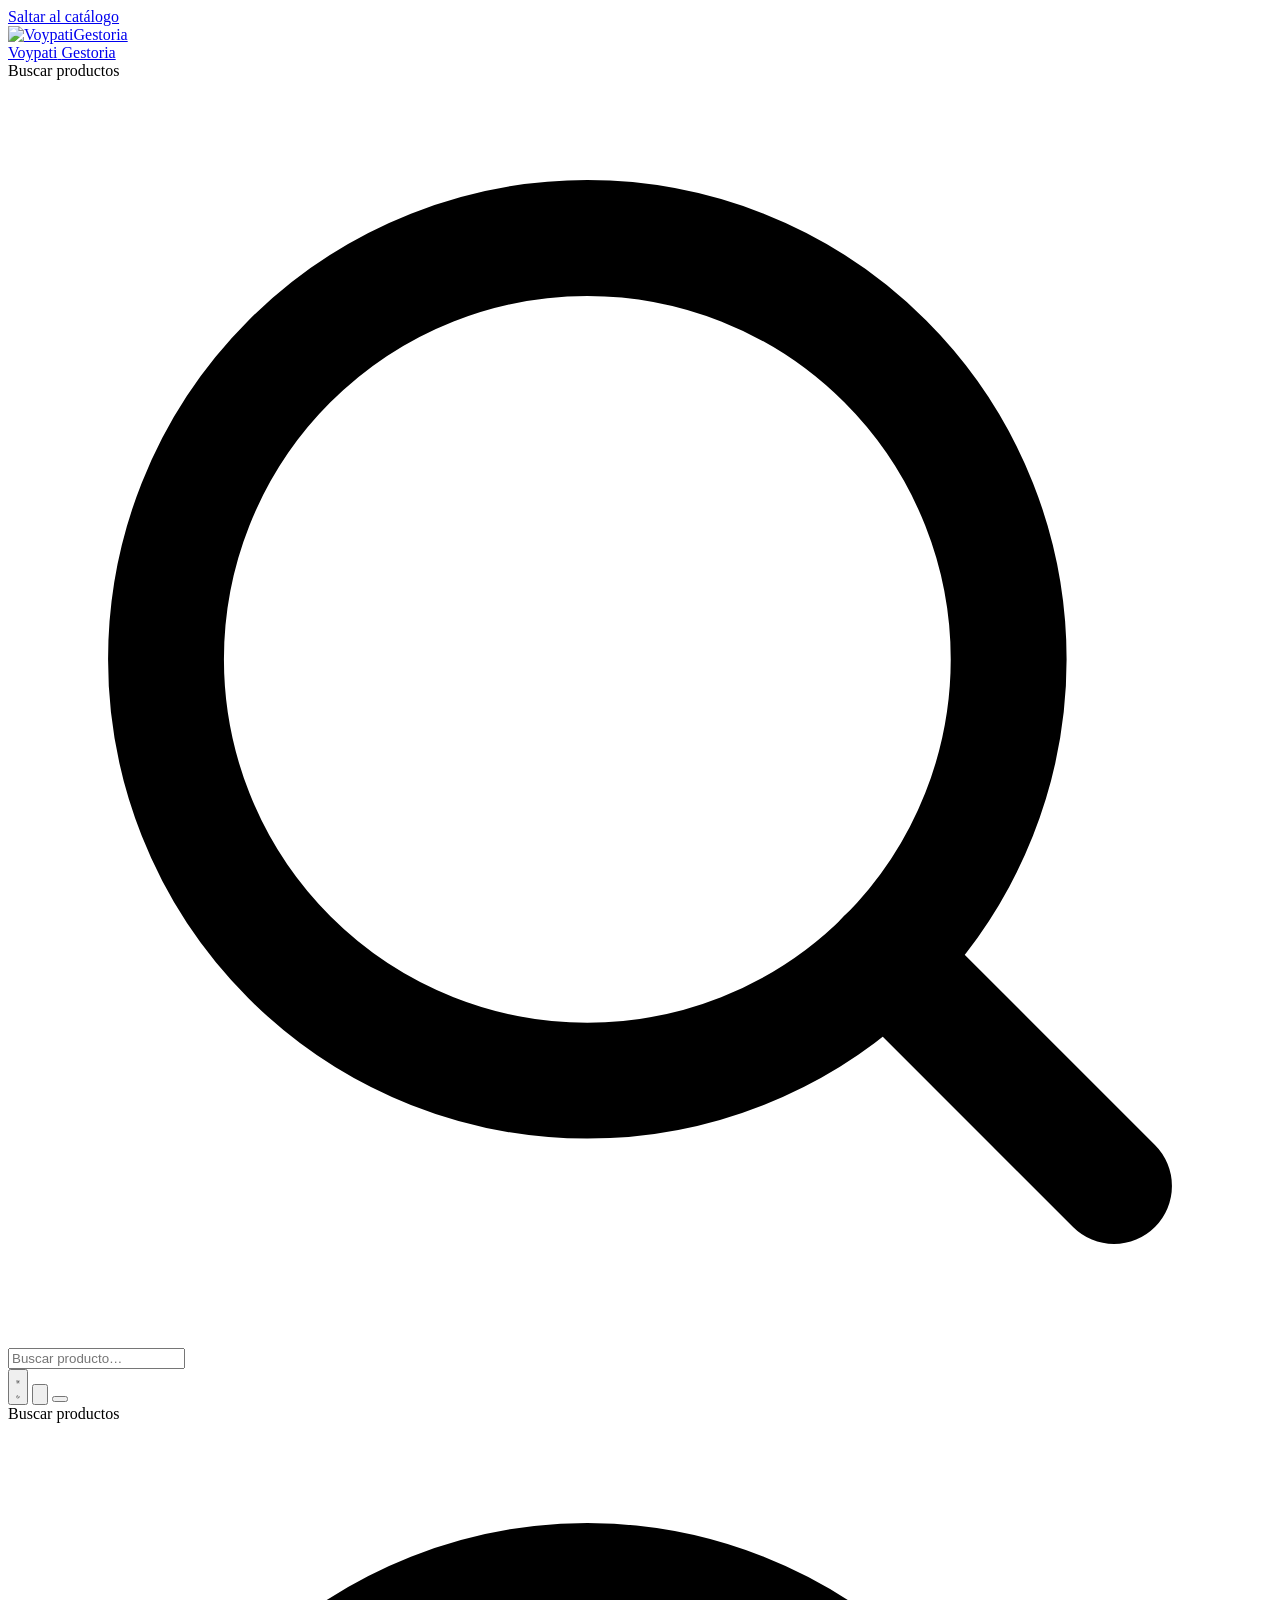
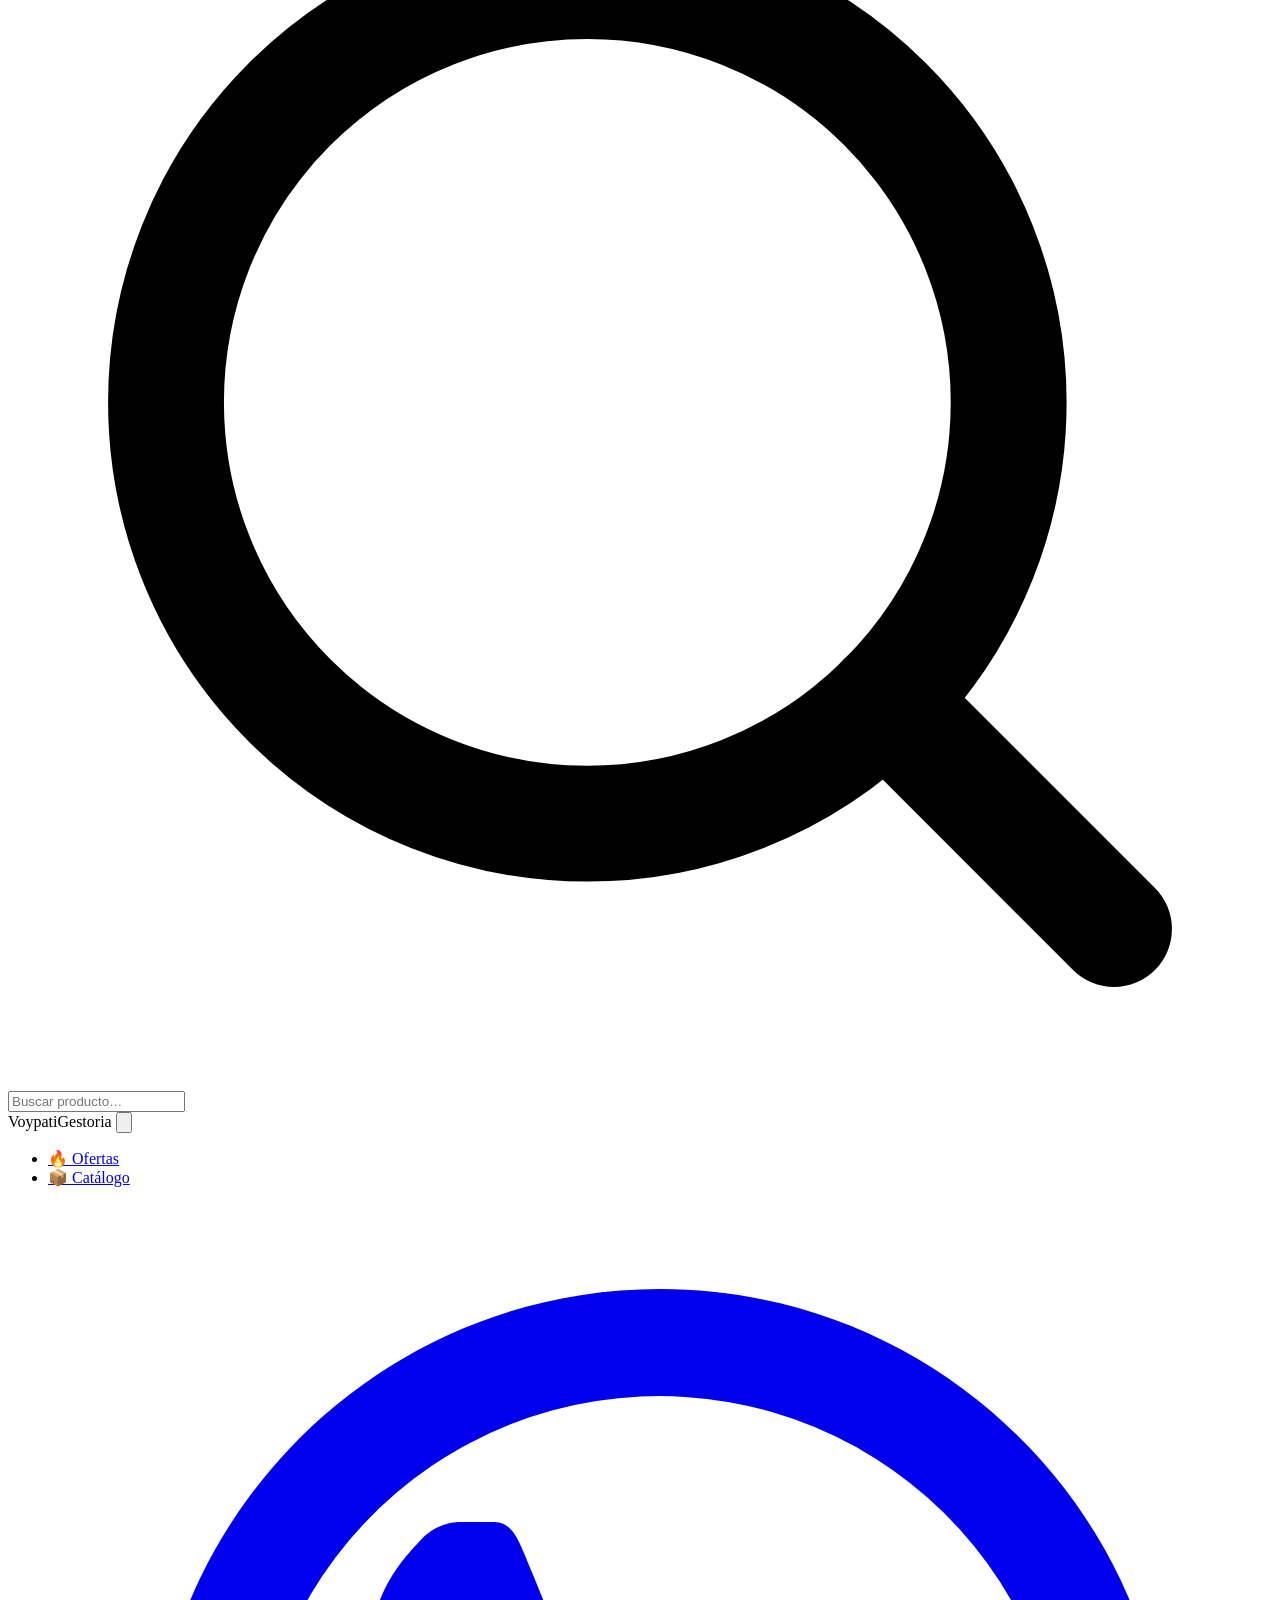
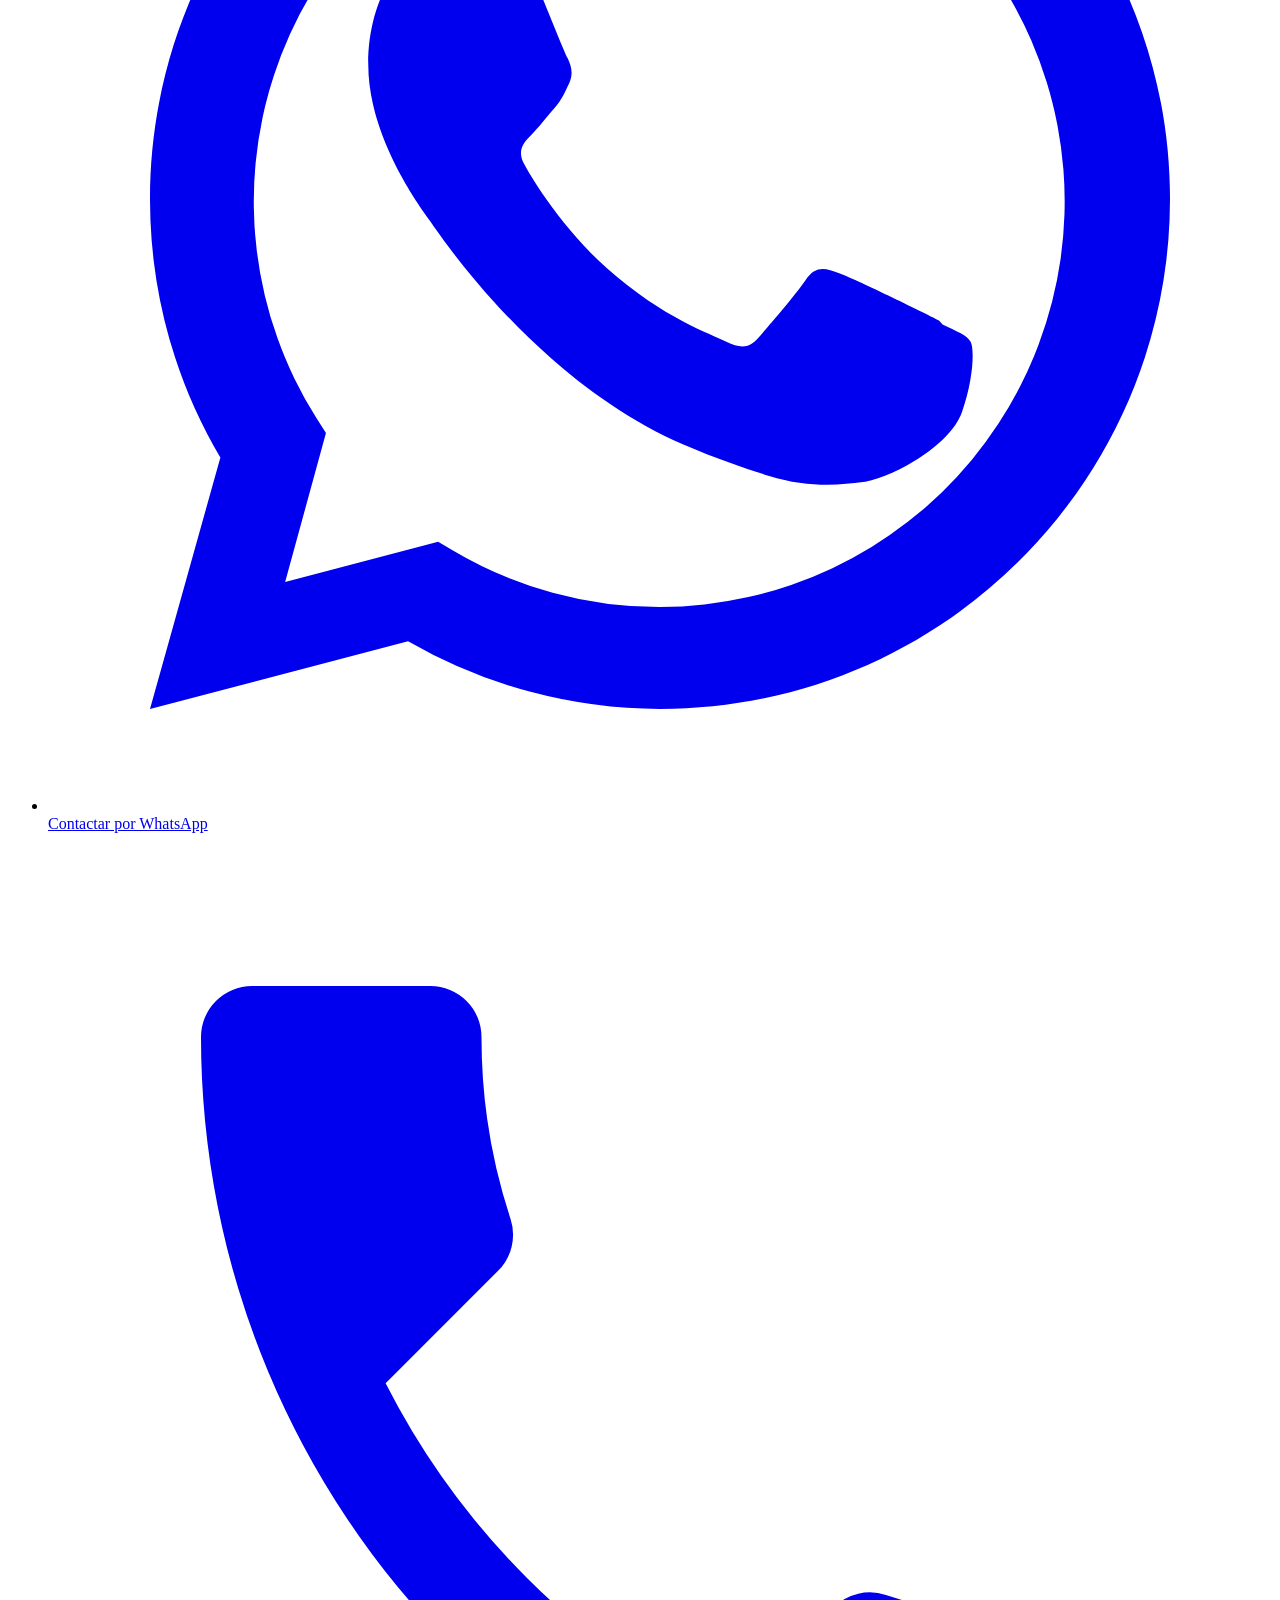
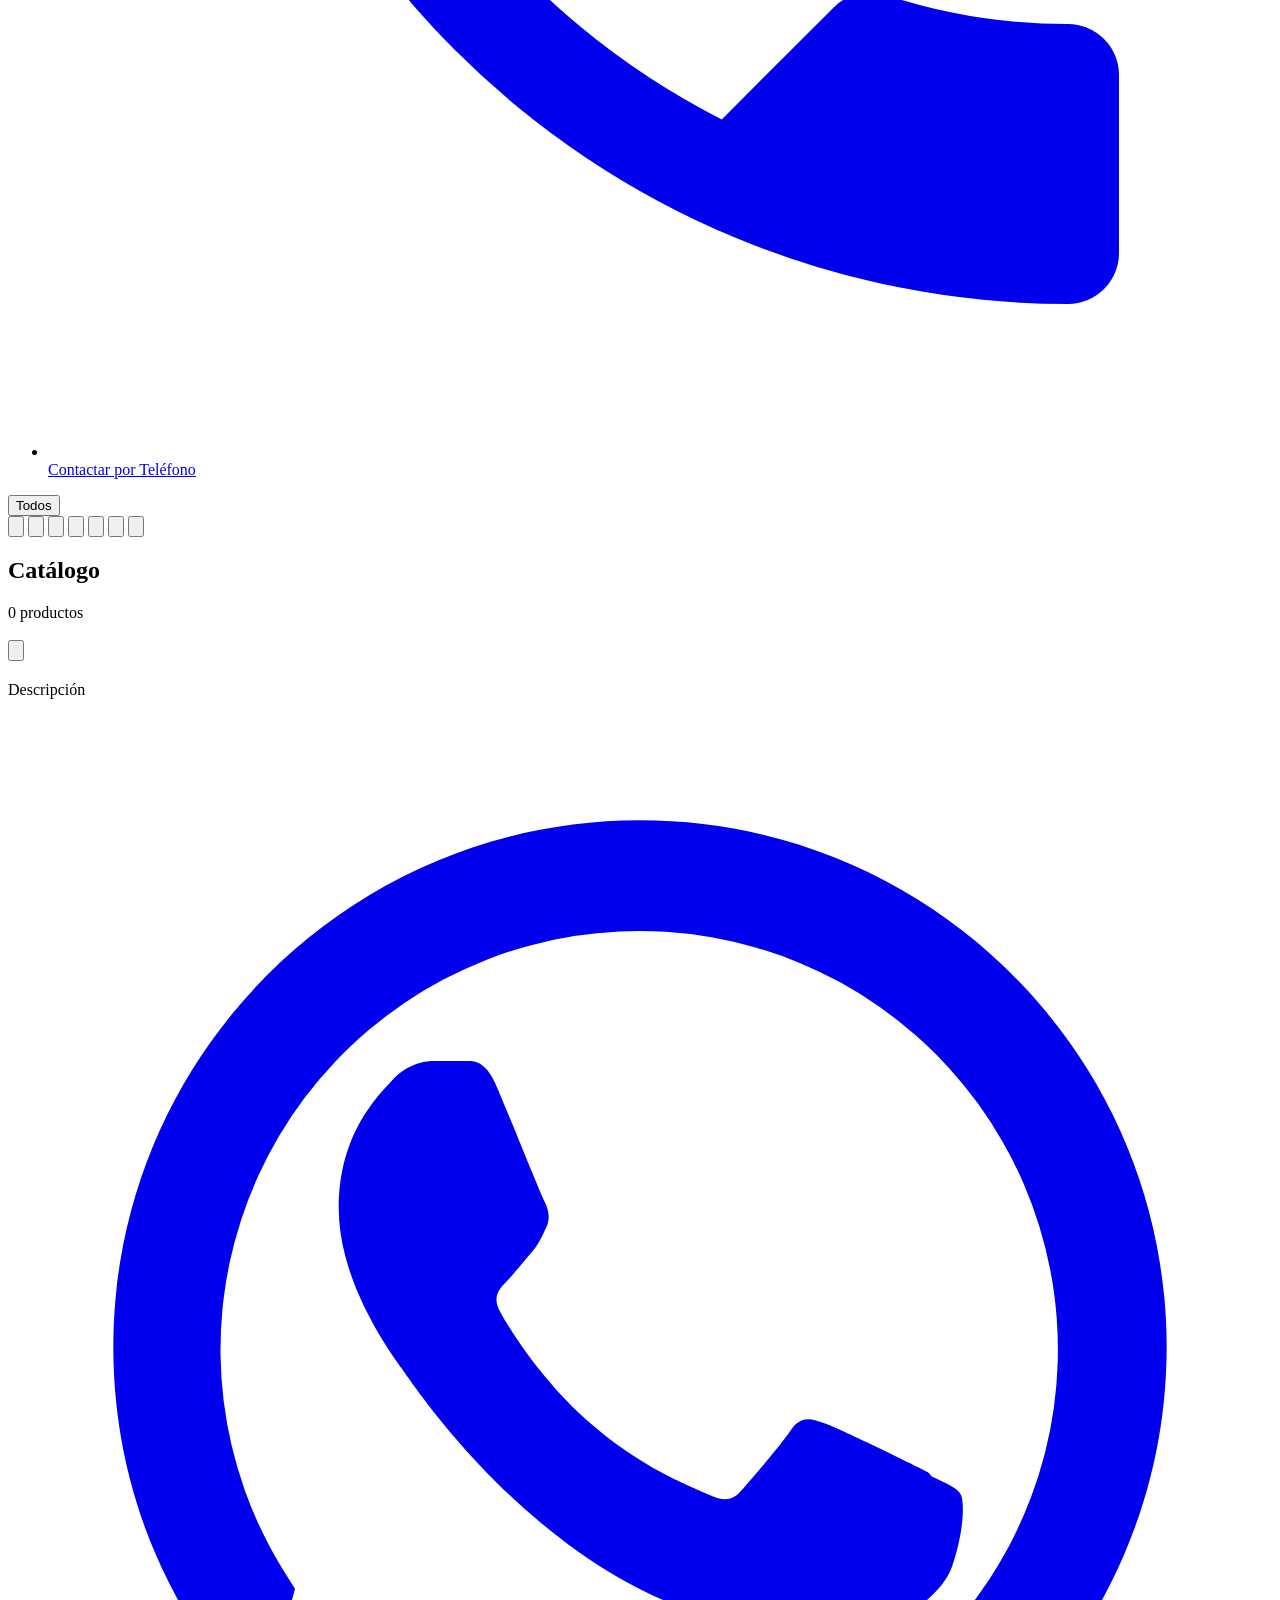
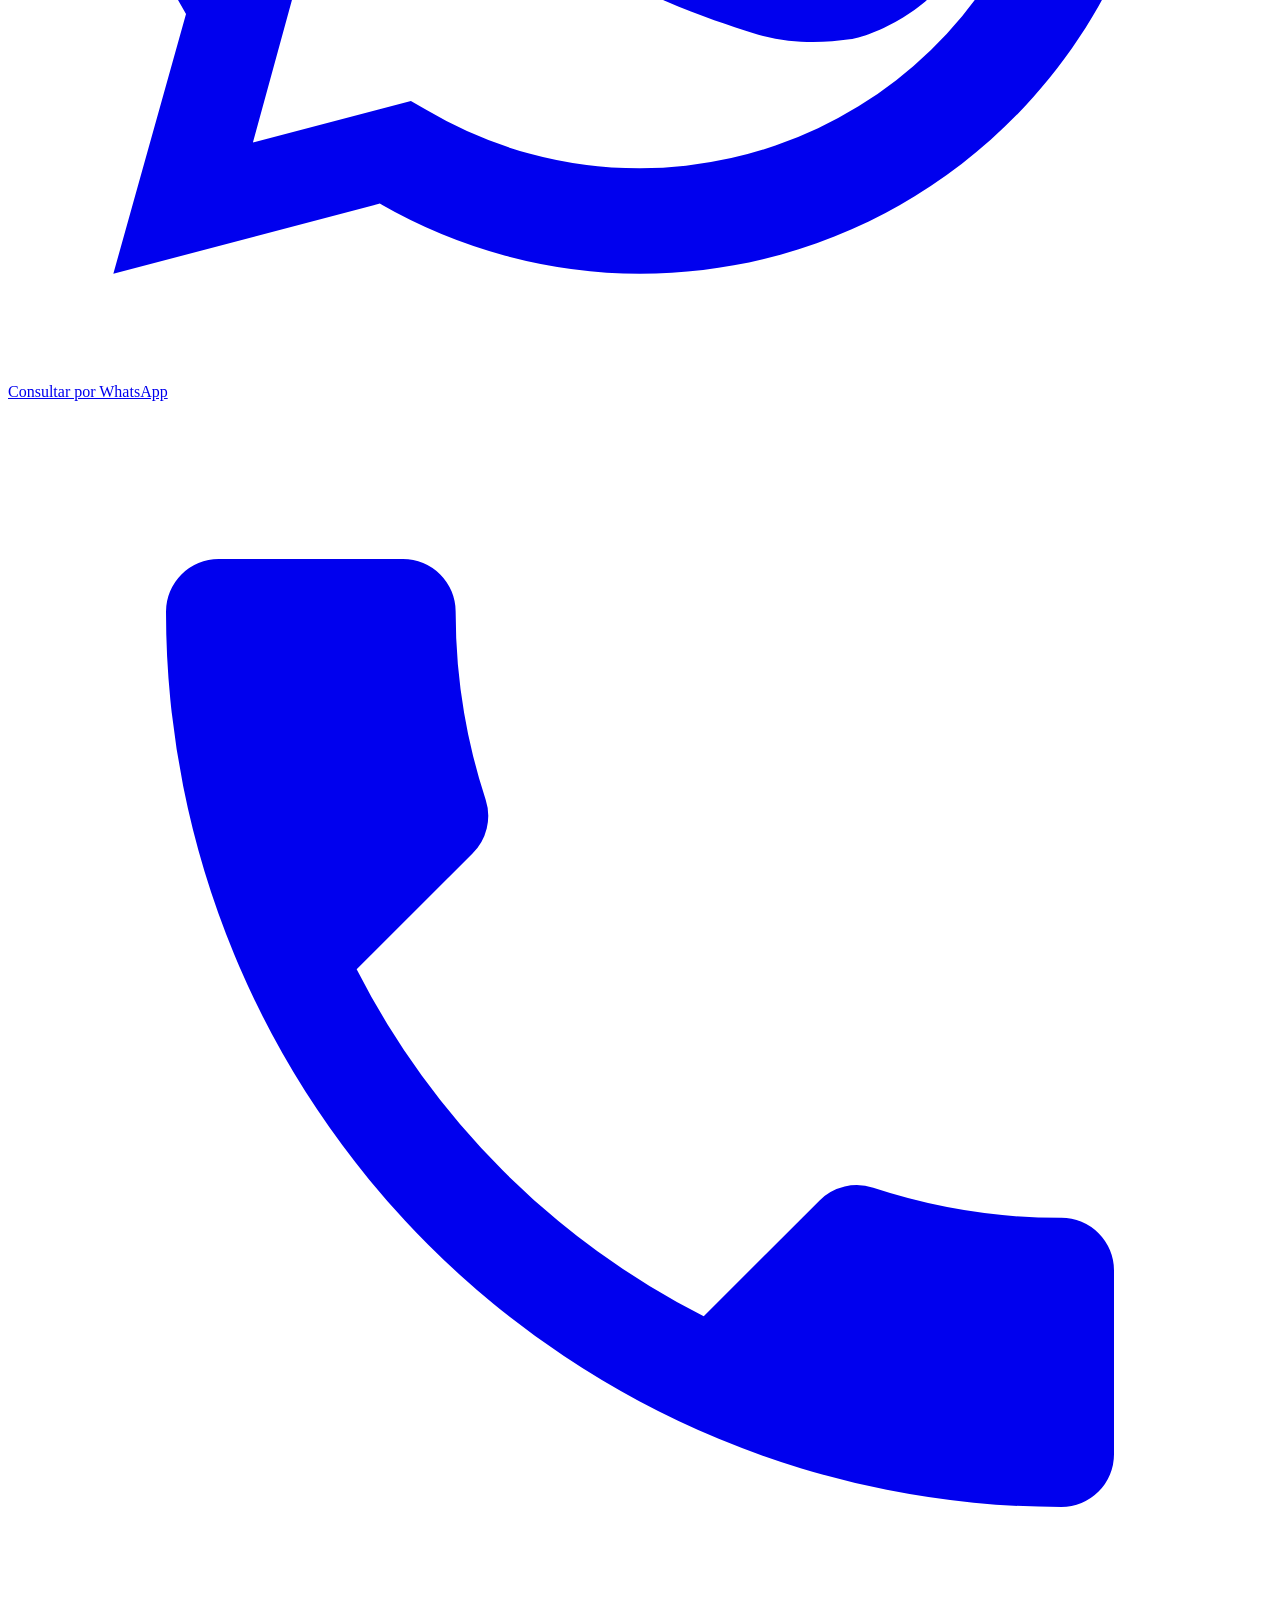
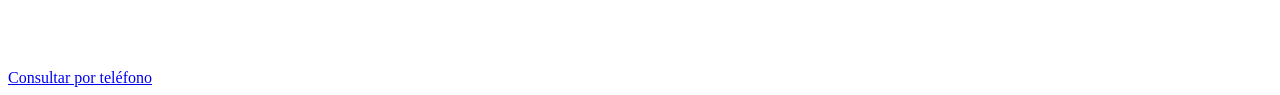
==== index.html @ c8513cd2 "Subiendo archivos del proyecto: admin y archivos de configuración" ====
<!DOCTYPE html>
<html lang="es" data-theme="light">
<head>
  <meta charset="UTF-8" />
  <meta name="viewport" content="width=device-width, initial-scale=1.0, viewport-fit=cover" />
  <title>VoypatiGestoria — Tienda Online en Cuba</title>
  <meta name="description" content="VoypatiGestoria: ferretería, celulares y accesorios, transporte, útiles del hogar, tecnología, electrodomésticos y artículos deportivos. Consulta y compra por WhatsApp." />
  <meta name="keywords" content="tienda online Cuba, ferretería, celulares Cuba, electrodomésticos, tecnología, artículos deportivos, VoypatiGestoria" />
  <meta name="robots" content="index, follow" />
  <link rel="canonical" href="https://voypatigestoria.com/" />
  <meta property="og:type" content="website" />
  <meta property="og:title" content="VoypatiGestoria — Tienda Online en Cuba" />
  <meta property="og:description" content="Ferretería, celulares, transporte, hogar, tecnología, electrodomésticos y deportes. Todo en un solo lugar." />
  <meta property="og:image" content="https://voypatigestoria.com/logo-voypati.webp" />
  <meta property="og:url" content="https://voypatigestoria.com/" />
  <meta property="og:locale" content="es_CU" />
  <meta name="twitter:card" content="summary_large_image" />
  <meta name="twitter:title" content="VoypatiGestoria — Tienda Online en Cuba" />
  <meta name="twitter:description" content="Ferretería, celulares, transporte, hogar, tecnología, electrodomésticos y deportes." />
  <meta name="theme-color" content="#f5820b" />
  <meta name="mobile-web-app-capable" content="yes" />
  <meta name="apple-mobile-web-app-capable" content="yes" />
  <meta name="apple-mobile-web-app-status-bar-style" content="black-translucent" />
  <meta name="apple-mobile-web-app-title" content="VoypatiGestoria" />
  <link rel="manifest" href="manifest.json" />
  <!-- Fuentes: carga no bloqueante para conexiones lentas -->
  <link rel="preconnect" href="https://fonts.googleapis.com" />
  <link rel="preconnect" href="https://fonts.gstatic.com" crossorigin />
  <link href="https://fonts.googleapis.com/css2?family=Inter:wght@400;600;700;800;900&display=swap"
        rel="stylesheet" media="print" onload="this.media='all'" />
  <noscript>
    <link href="https://fonts.googleapis.com/css2?family=Inter:wght@400;600;700;800;900&display=swap" rel="stylesheet" />
  </noscript>
  <link rel="stylesheet" href="style.css" />
  <script>
    (function(){
      var s=localStorage.getItem('vp-theme');
      var d=window.matchMedia('(prefers-color-scheme: dark)').matches;
      document.documentElement.setAttribute('data-theme', s||(d?'dark':'light'));
    })();
  </script>
</head>
<body>

<a class="skip-link" href="#catalogo-grid">Saltar al catálogo</a>

<header id="header" role="banner">
  <div class="header-inner">
    <a class="header-logo" href="/" aria-label="VoypatiGestoria — Inicio">
      <img
        src="logo-voypati.webp"
        alt="VoypatiGestoria"
        class="logo-img"
        width="40" height="40"
      />
      <div class="logo-text">
        <span class="logo-name">Voypati</span>
        <span class="logo-sub">Gestoria</span>
      </div>
    </a>

    <div class="search-wrap" role="search">
      <label for="buscador-desktop" class="sr-only">Buscar productos</label>
      <svg class="search-icon" aria-hidden="true" focusable="false" viewBox="0 0 24 24" fill="none" stroke="currentColor" stroke-width="2.2" stroke-linecap="round" stroke-linejoin="round">
        <circle cx="11" cy="11" r="8"/><line x1="21" y1="21" x2="16.65" y2="16.65"/>
      </svg>
      <input type="search" id="buscador-desktop" class="buscador" placeholder="Buscar producto…" autocomplete="off" autocorrect="off" spellcheck="false" aria-label="Buscar productos" />
      <button class="search-clear" id="clear-desktop" aria-label="Limpiar búsqueda" hidden>
        <svg aria-hidden="true" focusable="false" viewBox="0 0 24 24" fill="none" stroke="currentColor" stroke-width="2.5" stroke-linecap="round">
          <line x1="18" y1="6" x2="6" y2="18"/><line x1="6" y1="6" x2="18" y2="18"/>
        </svg>
      </button>
    </div>

    <div class="header-actions">
      <button class="btn-icon btn-theme" id="btn-theme" aria-label="Cambiar a modo oscuro" title="Cambiar tema">
        <svg class="icon-sun" aria-hidden="true" focusable="false" viewBox="0 0 24 24" fill="none" stroke="currentColor" stroke-width="2.2" stroke-linecap="round" stroke-linejoin="round">
          <circle cx="12" cy="12" r="4"/>
          <line x1="12" y1="2" x2="12" y2="4"/><line x1="12" y1="20" x2="12" y2="22"/>
          <line x1="4.22" y1="4.22" x2="5.64" y2="5.64"/><line x1="18.36" y1="18.36" x2="19.78" y2="19.78"/>
          <line x1="2" y1="12" x2="4" y2="12"/><line x1="20" y1="12" x2="22" y2="12"/>
          <line x1="4.22" y1="19.78" x2="5.64" y2="18.36"/><line x1="18.36" y1="5.64" x2="19.78" y2="4.22"/>
        </svg>
        <svg class="icon-moon" aria-hidden="true" focusable="false" viewBox="0 0 24 24" fill="none" stroke="currentColor" stroke-width="2.2" stroke-linecap="round" stroke-linejoin="round">
          <path d="M21 12.79A9 9 0 1 1 11.21 3 7 7 0 0 0 21 12.79z"/>
        </svg>
      </button>
      <button class="btn-icon" id="btn-search-mobile" aria-label="Abrir buscador" aria-expanded="false">
        <svg aria-hidden="true" focusable="false" viewBox="0 0 24 24" fill="none" stroke="currentColor" stroke-width="2.2" stroke-linecap="round" stroke-linejoin="round">
          <circle cx="11" cy="11" r="8"/><line x1="21" y1="21" x2="16.65" y2="16.65"/>
        </svg>
      </button>
      <button class="btn-icon btn-menu" id="btn-menu" aria-label="Abrir menú" aria-expanded="false" aria-controls="mobile-menu">
        <span class="hamburger" aria-hidden="true"><span></span><span></span><span></span></span>
      </button>
    </div>
  </div>

  <!-- Buscador móvil dentro del header -->
  <div class="mobile-search-bar" id="mobile-search-bar">
    <div class="search-wrap">
      <label for="buscador-mobile" class="sr-only">Buscar productos</label>
      <svg class="search-icon" aria-hidden="true" focusable="false" viewBox="0 0 24 24" fill="none" stroke="currentColor" stroke-width="2.2" stroke-linecap="round" stroke-linejoin="round">
        <circle cx="11" cy="11" r="8"/><line x1="21" y1="21" x2="16.65" y2="16.65"/>
      </svg>
      <input type="search" id="buscador-mobile" class="buscador" placeholder="Buscar producto…" autocomplete="off" autocorrect="off" spellcheck="false" aria-label="Buscar productos" />
      <button class="search-clear" id="clear-mobile" aria-label="Limpiar búsqueda" hidden>
        <svg aria-hidden="true" focusable="false" viewBox="0 0 24 24" fill="none" stroke="currentColor" stroke-width="2.5" stroke-linecap="round">
          <line x1="18" y1="6" x2="6" y2="18"/><line x1="6" y1="6" x2="18" y2="18"/>
        </svg>
      </button>
    </div>
  </div>
</header>

<div class="menu-overlay" id="menu-overlay" aria-hidden="true"></div>
<nav class="mobile-menu" id="mobile-menu" aria-label="Menú principal" aria-hidden="true">
  <div class="mobile-menu-header">
    <span class="mobile-menu-title">VoypatiGestoria</span>
    <button class="btn-icon" id="btn-close-menu" aria-label="Cerrar menú">
      <svg aria-hidden="true" focusable="false" viewBox="0 0 24 24" fill="none" stroke="currentColor" stroke-width="2.5" stroke-linecap="round">
        <line x1="18" y1="6" x2="6" y2="18"/><line x1="6" y1="6" x2="18" y2="18"/>
      </svg>
    </button>
  </div>
  <ul class="mobile-menu-list" role="list">
    <li><a href="#ofertas-section"   class="menu-link">🔥 Ofertas</a></li>
    <li><a href="#catalogo-section"  class="menu-link">📦 Catálogo</a></li>
    <li>
      <a href="https://wa.me/5358474565" class="menu-link menu-link-wa" target="_blank" rel="noopener noreferrer">
        <svg viewBox="0 0 24 24" fill="currentColor" aria-hidden="true"><path d="M17.47 14.38c-.29-.15-1.7-.84-1.97-.93-.26-.1-.46-.15-.65.15-.2.29-.75.93-.92 1.12-.17.2-.34.22-.63.08-.29-.15-1.23-.45-2.34-1.44-.86-.77-1.45-1.72-1.61-2.02-.17-.29-.02-.45.13-.6.13-.13.29-.34.44-.51.15-.17.2-.29.29-.48.1-.2.05-.36-.02-.51-.08-.15-.65-1.58-.9-2.16-.24-.58-.48-.5-.65-.51h-.56c-.2 0-.51.07-.78.36-.26.29-1.02 1-1.02 2.44s1.05 2.83 1.19 3.03c.15.2 2.06 3.15 5 4.42.7.3 1.25.48 1.67.61.7.22 1.34.19 1.84.12.56-.08 1.7-.7 1.94-1.37.24-.68.24-1.26.17-1.38-.07-.13-.26-.2-.55-.34z"/><path d="M12 2C6.48 2 2 6.48 2 12c0 1.85.5 3.58 1.38 5.07L2 22l5.06-1.33A9.94 9.94 0 0 0 12 22c5.52 0 10-4.48 10-10S17.52 2 12 2zm0 18a7.94 7.94 0 0 1-4.06-1.11l-.29-.17-3 .79.8-2.92-.19-.3A7.95 7.95 0 1 1 12 20z"/></svg>
        Contactar por WhatsApp
      </a>
    </li>
    <li>
      <a href="tel:+5358474565" class="menu-link">
        <svg viewBox="0 0 24 24" fill="currentColor" aria-hidden="true"><path d="M6.62 10.79a15.05 15.05 0 0 0 6.59 6.59l2.2-2.2a1 1 0 0 1 1.02-.24 11.36 11.36 0 0 0 3.57.57 1 1 0 0 1 1 1V20a1 1 0 0 1-1 1A17 17 0 0 1 3 4a1 1 0 0 1 1-1h3.5a1 1 0 0 1 1 1 11.36 11.36 0 0 0 .57 3.57 1 1 0 0 1-.25 1.02z"/></svg>
        Contactar por Teléfono
      </a>
    </li>
  </ul>
</nav>

<div id="filters-bar" role="navigation" aria-label="Filtrar por categoría">
  <div class="filters-scroll" id="filters-scroll">
    <button class="chip chip-categoria active chip-todos" data-categoria="todos" aria-pressed="true" aria-label="Todos">
      <span class="chip-label">Todos</span>
    </button>
    <div class="filter-sep" aria-hidden="true"></div>
    <button class="chip chip-categoria" data-categoria="ferreteria" aria-pressed="false" aria-label="Ferretería">
      <img src="Filtros/Ferreteria.webp" alt="" class="chip-img" aria-hidden="true" />
    </button>
    <button class="chip chip-categoria" data-categoria="celulares" aria-pressed="false" aria-label="Celulares y accesorios">
      <img src="Filtros/Celulares%20y%20Accesorios.webp" alt="" class="chip-img" aria-hidden="true" />
    </button>
    <button class="chip chip-categoria" data-categoria="transporte" aria-pressed="false" aria-label="Transporte">
      <img src="Filtros/Transporte.webp" alt="" class="chip-img" aria-hidden="true" />
    </button>
    <button class="chip chip-categoria" data-categoria="hogar" aria-pressed="false" aria-label="Útiles del hogar">
      <img src="Filtros/Utiles%20del%20Hogar.webp" alt="" class="chip-img" aria-hidden="true" />
    </button>
    <button class="chip chip-categoria" data-categoria="tecnologia" aria-pressed="false" aria-label="Tecnología">
      <img src="Filtros/Tecnologia.webp" alt="" class="chip-img" aria-hidden="true" />
    </button>
    <button class="chip chip-categoria" data-categoria="electrodomesticos" aria-pressed="false" aria-label="Electrodomésticos">
      <img src="Filtros/Electrodomesticos.webp" alt="" class="chip-img" aria-hidden="true" />
    </button>
    <button class="chip chip-categoria" data-categoria="deportivos" aria-pressed="false" aria-label="Deportivos">
      <img src="Filtros/Deportivos.webp" alt="" class="chip-img" aria-hidden="true" />
    </button>
  </div>
</div>

<main id="main-content">

  <!-- OFERTAS -->
  <section id="ofertas-section" aria-labelledby="ofertas-title">
    <div class="section-header">
      <h2 class="section-title" id="ofertas-title"><span aria-hidden="true">🔥</span> Ofertas</h2>
      <span class="section-badge badge-orange" aria-label="Ofertas por tiempo limitado">Limitadas</span>
    </div>
    <div class="carousel-wrap" role="region" aria-label="Carrusel de ofertas">
      <button class="carousel-btn carousel-btn-prev" id="btn-prev" aria-label="Ver ofertas anteriores">
        <svg aria-hidden="true" focusable="false" viewBox="0 0 24 24" fill="none" stroke="currentColor" stroke-width="2.5" stroke-linecap="round" stroke-linejoin="round"><polyline points="15 18 9 12 15 6"/></svg>
      </button>
      <div id="carousel-track" role="list" aria-label="Productos en oferta"></div>
      <button class="carousel-btn carousel-btn-next" id="btn-next" aria-label="Ver siguientes ofertas">
        <svg aria-hidden="true" focusable="false" viewBox="0 0 24 24" fill="none" stroke="currentColor" stroke-width="2.5" stroke-linecap="round" stroke-linejoin="round"><polyline points="9 18 15 12 9 6"/></svg>
      </button>
    </div>
  </section>

  <!-- CATÁLOGO -->
  <section id="catalogo-section" aria-labelledby="catalogo-title">
    <div class="section-header">
      <h2 class="section-title" id="catalogo-title">Catálogo</h2>
      <span class="section-badge badge-blue" id="total-badge" aria-live="polite" aria-atomic="true"></span>
    </div>
    <div id="catalogo-grid" role="list" aria-label="Productos del catálogo"></div>
    <div id="sentinel" aria-hidden="true">
      <div class="spinner" id="spinner" role="status" aria-label="Cargando más productos"></div>
    </div>
  </section>

</main>

<!-- MODAL -->
<div id="modal-overlay" role="dialog" aria-modal="true" aria-labelledby="modal-nombre" aria-hidden="true">
  <div id="modal" tabindex="-1">
    <div class="modal-drag-handle" aria-hidden="true"></div>
    <div class="modal-gallery" role="region" aria-label="Imágenes del producto">
      <img id="modal-img" src="" alt="" loading="lazy" />
      <div class="modal-dots" id="modal-dots" role="tablist" aria-label="Navegar imágenes"></div>
      <button class="modal-close" id="modal-close" aria-label="Cerrar modal del producto">
        <svg aria-hidden="true" focusable="false" viewBox="0 0 24 24" fill="none" stroke="currentColor" stroke-width="2.5" stroke-linecap="round">
          <line x1="18" y1="6" x2="6" y2="18"/><line x1="6" y1="6" x2="18" y2="18"/>
        </svg>
      </button>
    </div>
    <div class="modal-body">
      <div class="modal-top-row">
        <span class="modal-categoria-chip" id="modal-categoria"></span>
        <span class="modal-disponibilidad" id="modal-disp"></span>
      </div>
      <h2 id="modal-nombre" class="modal-nombre"></h2>
      <div class="modal-precios" id="modal-precios"></div>
      <div class="modal-divider" aria-hidden="true"></div>
      <p class="modal-desc-label">Descripción</p>
      <p id="modal-desc" class="modal-desc"></p>
      <a id="btn-whatsapp" href="#" target="_blank" rel="noopener noreferrer" class="btn-wa" aria-label="Consultar disponibilidad por WhatsApp">
        <svg viewBox="0 0 24 24" fill="currentColor" aria-hidden="true"><path d="M17.47 14.38c-.29-.15-1.7-.84-1.97-.93-.26-.1-.46-.15-.65.15-.2.29-.75.93-.92 1.12-.17.2-.34.22-.63.08-.29-.15-1.23-.45-2.34-1.44-.86-.77-1.45-1.72-1.61-2.02-.17-.29-.02-.45.13-.6.13-.13.29-.34.44-.51.15-.17.2-.29.29-.48.1-.2.05-.36-.02-.51-.08-.15-.65-1.58-.9-2.16-.24-.58-.48-.5-.65-.51h-.56c-.2 0-.51.07-.78.36-.26.29-1.02 1-1.02 2.44s1.05 2.83 1.19 3.03c.15.2 2.06 3.15 5 4.42.7.3 1.25.48 1.67.61.7.22 1.34.19 1.84.12.56-.08 1.7-.7 1.94-1.37.24-.68.24-1.26.17-1.38-.07-.13-.26-.2-.55-.34z"/><path d="M12 2C6.48 2 2 6.48 2 12c0 1.85.5 3.58 1.38 5.07L2 22l5.06-1.33A9.94 9.94 0 0 0 12 22c5.52 0 10-4.48 10-10S17.52 2 12 2zm0 18a7.94 7.94 0 0 1-4.06-1.11l-.29-.17-3 .79.8-2.92-.19-.3A7.95 7.95 0 1 1 12 20z"/></svg>
        Consultar por WhatsApp
      </a>
      <a id="btn-call-modal" href="tel:+5358474565" class="btn-call" aria-label="Llamar a VoypatiGestoria">
        <svg viewBox="0 0 24 24" fill="currentColor" aria-hidden="true"><path d="M6.62 10.79a15.05 15.05 0 0 0 6.59 6.59l2.2-2.2a1 1 0 0 1 1.02-.24 11.36 11.36 0 0 0 3.57.57 1 1 0 0 1 1 1V20a1 1 0 0 1-1 1A17 17 0 0 1 3 4a1 1 0 0 1 1-1h3.5a1 1 0 0 1 1 1 11.36 11.36 0 0 0 .57 3.57 1 1 0 0 1-.25 1.02z"/></svg>
        Consultar por teléfono
      </a>
    </div>
  </div>
</div>

<div id="toast" role="status" aria-live="polite" aria-atomic="true"></div>

<button id="scroll-top" aria-label="Volver arriba" hidden>
  <svg aria-hidden="true" focusable="false" viewBox="0 0 24 24" fill="none" stroke="currentColor" stroke-width="2.5" stroke-linecap="round" stroke-linejoin="round">
    <polyline points="18 15 12 9 6 15"/>
  </svg>
</button>

<script defer src="supabase-config.js"></script>
<script defer src="script.js"></script>
<script>
  if ('serviceWorker' in navigator) {
    navigator.serviceWorker.register('sw.js').catch(() => {});
  }
</script>
</body>
</html>
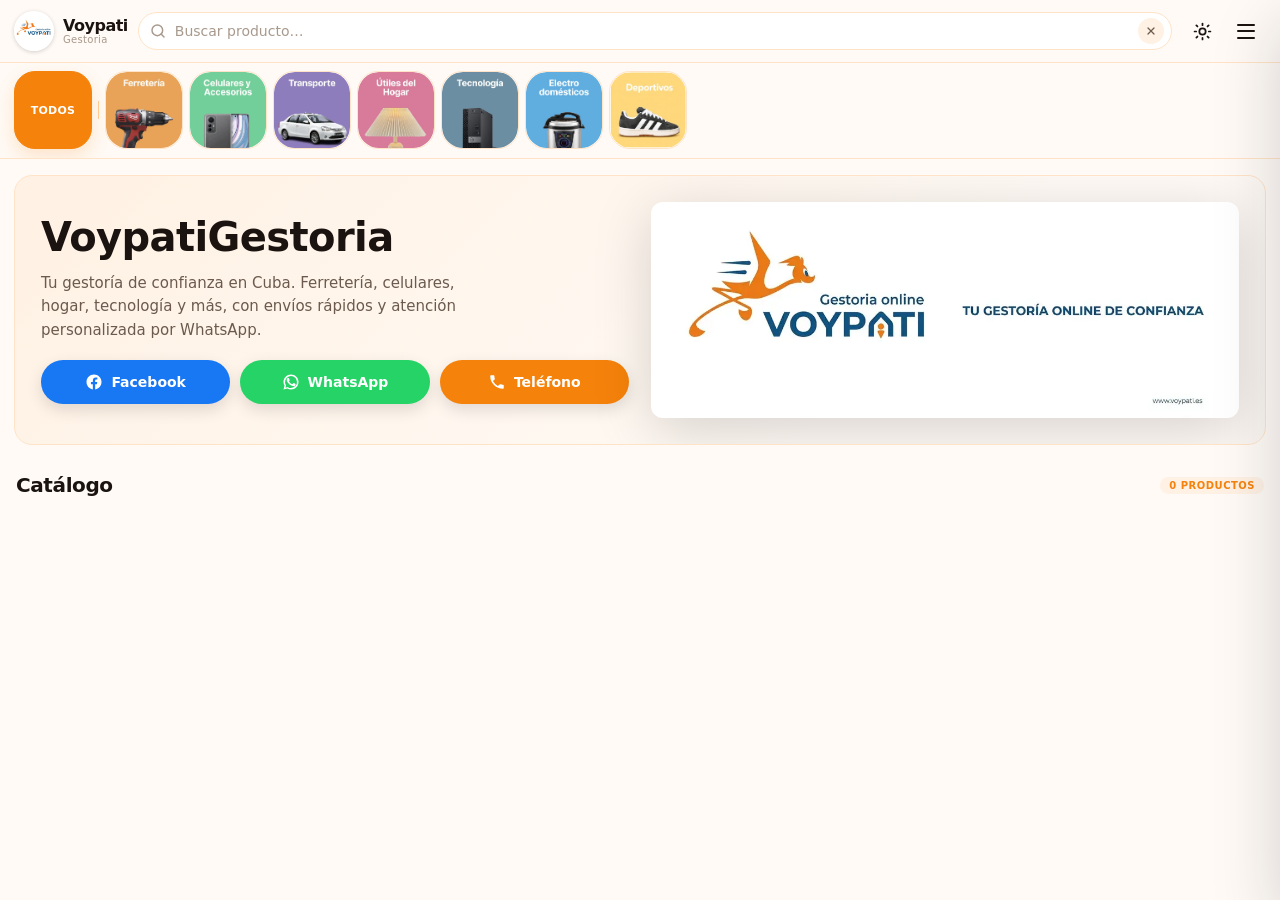
==== commit 7b5eaedb: "Texto Describe Cambio" ====
--- a/index.html
+++ b/index.html
@@ -173,6 +173,33 @@
 
 <main id="main-content">
 
+  <!-- PRESENTACIÓN -->
+  <section id="presentacion-section" class="presentacion-section" aria-labelledby="presentacion-title">
+    <div class="presentacion-inner">
+      <div class="presentacion-texto">
+        <h2 class="presentacion-title" id="presentacion-title">VoypatiGestoria</h2>
+        <p class="presentacion-lead">Tu gestoría de confianza en Cuba. Ferretería, celulares, hogar, tecnología y más, con envíos rápidos y atención personalizada por WhatsApp.</p>
+        <div class="presentacion-actions">
+          <a class="pres-btn pres-btn--fb" href="https://www.facebook.com/profile.php?id=61579857670633&mibextid=wwXIfr" target="_blank" rel="noopener noreferrer" aria-label="Visítanos en Facebook">
+            <svg viewBox="0 0 24 24" fill="currentColor" aria-hidden="true"><path d="M22 12.06C22 6.5 17.52 2 12 2S2 6.5 2 12.06c0 5 3.66 9.15 8.44 9.94v-7.03H7.9v-2.91h2.54V9.85c0-2.52 1.49-3.91 3.78-3.91 1.1 0 2.24.2 2.24.2v2.47h-1.26c-1.24 0-1.63.78-1.63 1.57v1.88h2.78l-.44 2.91h-2.34V22c4.78-.79 8.43-4.94 8.43-9.94z"/></svg>
+            Facebook
+          </a>
+          <a class="pres-btn pres-btn--wa" href="https://wa.me/5358474565" target="_blank" rel="noopener noreferrer" aria-label="Escríbenos por WhatsApp">
+            <svg viewBox="0 0 24 24" fill="currentColor" aria-hidden="true"><path d="M17.47 14.38c-.29-.15-1.7-.84-1.97-.93-.26-.1-.46-.15-.65.15-.2.29-.75.93-.92 1.12-.17.2-.34.22-.63.08-.29-.15-1.23-.45-2.34-1.44-.86-.77-1.45-1.72-1.61-2.02-.17-.29-.02-.45.13-.6.13-.13.29-.34.44-.51.15-.17.2-.29.29-.48.1-.2.05-.36-.02-.51-.08-.15-.65-1.58-.9-2.16-.24-.58-.48-.5-.65-.51h-.56c-.2 0-.51.07-.78.36-.26.29-1.02 1-1.02 2.44s1.05 2.83 1.19 3.03c.15.2 2.06 3.15 5 4.42.7.3 1.25.48 1.67.61.7.22 1.34.19 1.84.12.56-.08 1.7-.7 1.94-1.37.24-.68.24-1.26.17-1.38-.07-.13-.26-.2-.55-.34z"/><path d="M12 2C6.48 2 2 6.48 2 12c0 1.85.5 3.58 1.38 5.07L2 22l5.06-1.33A9.94 9.94 0 0 0 12 22c5.52 0 10-4.48 10-10S17.52 2 12 2zm0 18a7.94 7.94 0 0 1-4.06-1.11l-.29-.17-3 .79.8-2.92-.19-.3A7.95 7.95 0 1 1 12 20z"/></svg>
+            WhatsApp
+          </a>
+          <a class="pres-btn pres-btn--tel" href="tel:+5358474565" aria-label="Llamar al +53 58474565">
+            <svg viewBox="0 0 24 24" fill="currentColor" aria-hidden="true"><path d="M6.62 10.79a15.05 15.05 0 0 0 6.59 6.59l2.2-2.2a1 1 0 0 1 1.02-.24 11.36 11.36 0 0 0 3.57.57 1 1 0 0 1 1 1V20a1 1 0 0 1-1 1A17 17 0 0 1 3 4a1 1 0 0 1 1-1h3.5a1 1 0 0 1 1 1 11.36 11.36 0 0 0 .57 3.57 1 1 0 0 1-.25 1.02z"/></svg>
+            Teléfono
+          </a>
+        </div>
+      </div>
+      <div class="presentacion-imagen">
+        <img src="GestoriaVPT_presentacion.webp" alt="VoypatiGestoria — presentación" width="600" height="400" loading="eager" />
+      </div>
+    </div>
+  </section>
+
   <!-- OFERTAS -->
   <section id="ofertas-section" aria-labelledby="ofertas-title">
     <div class="section-header">
--- a/style.css
+++ b/style.css
@@ -0,0 +1,1273 @@
+/* ════════════════════════════════════════════════════════════════
+   VOYPATIGESTORIA — style.css
+   Mobile-First · PWA · WCAG 2.1 AA
+════════════════════════════════════════════════════════════════ */
+
+/* ── VARIABLES ──────────────────────────────────────────────── */
+:root {
+  /* Paleta */
+  --bg:            #fffaf5;
+  --bg-card:       #ffffff;
+  --bg-elevated:   #fff1e3;
+  --border:        #ffe3c7;
+  --border-strong: #ffc98f;
+
+  /* Texto */
+  --text:          #1a1310;
+  --text-secondary:#6b5c4f;
+  --text-muted:    #a8998c;
+  --price:         #1a1310;
+
+  /* Marca — naranja VoypatiGestoria */
+  --accent:        #f5820b;
+  --accent-hover:  #d96e02;
+  --accent-light:  #fff1e3;
+  --accent-mid:    #ffd9ab;
+
+  /* Semánticos */
+  --green:         #16a34a;
+  --green-light:   #dcfce7;
+  --red:           #dc2626;
+  --red-light:     #fee2e2;
+  --orange:        #f5820b;
+  --orange-light:  #fff1e3;
+
+  /* WhatsApp */
+  --wa:            #25d366;
+  --wa-hover:      #1ebe5d;
+
+  /* Sombras */
+  --shadow-xs:  0 1px 2px rgba(15,23,42,.06);
+  --shadow-sm:  0 1px 4px rgba(15,23,42,.08);
+  --shadow-md:  0 4px 16px rgba(15,23,42,.10);
+  --shadow-lg:  0 12px 40px rgba(15,23,42,.14);
+  --shadow-xl:  0 24px 64px rgba(15,23,42,.18);
+
+  /* Radios */
+  --r-sm:  8px;
+  --r-md:  12px;
+  --r-lg:  18px;
+  --r-xl:  24px;
+  --r-2xl: 32px;
+  --r-full: 9999px;
+
+  /* Espacios */
+  --header-h:   62px;
+  --filter-h:   50px;
+  --page-top:   calc(var(--header-h) + var(--filter-h));
+
+  /* Transiciones */
+  --ease:     cubic-bezier(.32,.72,0,1);
+  --ease-out: cubic-bezier(0,.55,.45,1);
+}
+
+/* ── RESET ──────────────────────────────────────────────────── */
+*, *::before, *::after {
+  margin: 0; padding: 0;
+  box-sizing: border-box;
+  font-family: 'Inter', system-ui, sans-serif;
+  -webkit-tap-highlight-color: transparent;
+}
+
+html {
+  scroll-behavior: smooth;
+  -webkit-text-size-adjust: 100%;
+}
+
+body {
+  background: var(--bg);
+  color: var(--text);
+  min-height: 100dvh;
+  overflow-x: hidden;
+  -webkit-font-smoothing: antialiased;
+}
+
+img { display: block; max-width: 100%; }
+a { text-decoration: none; color: inherit; }
+button { cursor: pointer; border: none; background: none; }
+ul, ol { list-style: none; }
+
+/* ── ACCESIBILIDAD ──────────────────────────────────────────── */
+.sr-only {
+  position: absolute;
+  width: 1px; height: 1px;
+  padding: 0; margin: -1px;
+  overflow: hidden;
+  clip: rect(0,0,0,0);
+  white-space: nowrap;
+  border-width: 0;
+}
+
+.skip-link {
+   position: absolute;
+   top: -100%; left: 16px;
+   background: var(--text);
+   color: var(--bg-card);
+   padding: 10px 18px;
+   border-radius: 0 0 var(--r-md) var(--r-md);
+   font-size: 14px; font-weight: 600;
+   z-index: 9999;
+   transition: top .2s;
+ }
+.skip-link:focus { top: 0; }
+
+:focus-visible {
+  outline: 2.5px solid var(--accent);
+  outline-offset: 3px;
+  border-radius: 4px;
+}
+:focus:not(:focus-visible) { outline: none; }
+
+/* Área táctil mínima iOS */
+button, a, [role="button"] {
+  min-height: 44px;
+  min-width: 44px;
+  display: inline-flex;
+  align-items: center;
+  justify-content: center;
+}
+
+/* ── HEADER ─────────────────────────────────────────────────── */
+#header {
+  position: fixed; top: 0; left: 0; right: 0;
+  z-index: 100;
+  background: rgba(255,250,245,.94);
+  backdrop-filter: blur(20px);
+  -webkit-backdrop-filter: blur(20px);
+  border-bottom: 1px solid var(--border);
+}
+
+.header-inner {
+  height: var(--header-h);
+  display: flex;
+  align-items: center;
+  gap: 10px;
+  padding: 0 14px;
+}
+
+/* Logo */
+.header-logo {
+  display: flex; align-items: center; gap: 9px;
+  flex-shrink: 0;
+  min-height: 44px; min-width: unset;
+  text-decoration: none;
+}
+.logo-icon {
+  width: 36px; height: 36px;
+  background: var(--accent);
+  border-radius: var(--r-md);
+  display: grid; place-items: center;
+  flex-shrink: 0;
+  color: #fff;
+}
+.logo-icon svg { width: 18px; height: 18px; }
+.logo-text {
+  display: flex; flex-direction: column;
+  line-height: 1.1;
+}
+.logo-name {
+  font-size: 16px; font-weight: 900;
+  letter-spacing: -.5px;
+  color: var(--text);
+}
+.logo-sub {
+  font-size: 10px; font-weight: 500;
+  color: var(--text-muted);
+  letter-spacing: .3px;
+}
+
+/* Buscador */
+.search-wrap {
+  flex: 1;
+  position: relative;
+  display: none; /* móvil: oculto por defecto */
+  align-items: center;
+}
+.search-icon {
+  position: absolute; left: 12px;
+  width: 16px; height: 16px;
+  stroke: var(--text-muted);
+  pointer-events: none;
+  flex-shrink: 0;
+}
+.buscador {
+  width: 100%;
+  height: 38px;
+  padding: 0 36px 0 36px;
+  border: 1.5px solid var(--border);
+  border-radius: var(--r-full);
+  font-size: 14px; font-weight: 400;
+  color: var(--text);
+  background: var(--bg-card);
+  outline: none;
+  transition: border-color .18s, box-shadow .18s;
+  min-height: unset;
+}
+.buscador:focus {
+  border-color: var(--accent);
+  box-shadow: 0 0 0 3px rgba(245,130,11,.16);
+}
+.buscador::placeholder { color: var(--text-muted); }
+.search-clear {
+  position: absolute; right: 8px;
+  width: 26px; height: 26px; min-width: unset; min-height: unset;
+  border-radius: 50%;
+  background: var(--bg-elevated);
+  color: var(--text-secondary);
+  padding: 0;
+}
+.search-clear svg { width: 12px; height: 12px; }
+.search-clear:hover { background: var(--border-strong); }
+
+/* Acciones header */
+.header-actions {
+  display: flex; align-items: center; gap: 4px;
+  flex-shrink: 0;
+}
+.btn-icon {
+  width: 40px; height: 40px;
+  min-width: 40px; min-height: 40px;
+  border-radius: var(--r-md);
+  color: var(--text);
+  transition: background .15s;
+}
+.btn-icon svg { width: 20px; height: 20px; }
+.btn-icon:hover { background: var(--bg-elevated); }
+
+/* Hamburger */
+.hamburger {
+  display: flex; flex-direction: column; gap: 4.5px;
+}
+.hamburger span {
+  display: block;
+  width: 18px; height: 2px;
+  background: var(--text);
+  border-radius: 2px;
+  transition: transform .25s var(--ease), opacity .25s;
+}
+.btn-menu.open .hamburger span:nth-child(1) { transform: translateY(6.5px) rotate(45deg); }
+.btn-menu.open .hamburger span:nth-child(2) { opacity: 0; }
+.btn-menu.open .hamburger span:nth-child(3) { transform: translateY(-6.5px) rotate(-45deg); }
+
+/* Buscador móvil expandible - debajo de filtros */
+.mobile-search-bar {
+  display: block;
+  max-height: 0;
+  overflow: hidden;
+  padding: 0 14px;
+  border-top: 1px solid var(--border);
+  background: var(--bg);
+  transition: max-height 0.3s ease, padding 0.3s ease;
+}
+.mobile-search-bar.open {
+  max-height: 60px;
+  padding: 10px 14px;
+}
+.mobile-search-bar .search-wrap { display: flex; }
+
+/* Desktop: ocultar buscador móvil, usar header */
+@media (min-width: 640px) {
+  .search-wrap { display: flex; }
+  #btn-search-mobile { display: none; }
+  .mobile-search-bar { display: none; }
+}
+
+/* ── MENÚ MÓVIL ─────────────────────────────────────────────── */
+.menu-overlay {
+  position: fixed; inset: 0;
+  background: rgba(15,23,42,.5);
+  backdrop-filter: blur(4px);
+  -webkit-backdrop-filter: blur(4px);
+  z-index: 150;
+  opacity: 0; pointer-events: none;
+  transition: opacity .3s;
+}
+.menu-overlay.open { opacity: 1; pointer-events: all; }
+
+.mobile-menu {
+  position: fixed; top: 0; right: 0;
+  width: min(320px, 85vw);
+  height: 100dvh;
+  background: var(--bg-card);
+  z-index: 160;
+  transform: translateX(100%);
+  transition: transform .35s var(--ease);
+  overflow-y: auto;
+  overscroll-behavior: contain;
+  padding-bottom: env(safe-area-inset-bottom);
+  box-shadow: var(--shadow-xl);
+}
+.mobile-menu.open { transform: translateX(0); }
+
+.mobile-menu-header {
+  display: flex; align-items: center; justify-content: space-between;
+  padding: 20px 16px 16px;
+  border-bottom: 1px solid var(--border);
+}
+.mobile-menu-title {
+  font-size: 16px; font-weight: 800;
+  letter-spacing: -.3px;
+}
+.mobile-menu-list { padding: 12px 0; }
+.menu-link {
+  display: flex; align-items: center; gap: 10px;
+  padding: 14px 20px;
+  font-size: 15px; font-weight: 500;
+  color: var(--text);
+  transition: background .15s;
+  min-height: 52px; min-width: unset;
+  border-radius: 0;
+}
+.menu-link:hover { background: var(--bg-elevated); }
+.menu-link-wa {
+  color: var(--wa);
+  font-weight: 600;
+  margin-top: 8px;
+  border-top: 1px solid var(--border);
+  padding-top: 18px;
+}
+.menu-link-wa svg { width: 20px; height: 20px; flex-shrink: 0; }
+
+/* ── FILTROS STICKY ─────────────────────────────────────────── */
+#filters-bar {
+  position: sticky;
+  top: var(--header-h);
+  z-index: 90;
+  background: rgba(255,250,245,.96);
+  backdrop-filter: blur(16px);
+  -webkit-backdrop-filter: blur(16px);
+  border-bottom: 1px solid var(--border);
+}
+
+.filters-scroll {
+  display: flex;
+  align-items: center;
+  gap: 6px;
+  padding: 9px 14px;
+  overflow-x: auto;
+  scroll-snap-type: x mandatory;
+  -webkit-overflow-scrolling: touch;
+  scrollbar-width: none;
+}
+.filters-scroll::-webkit-scrollbar { display: none; }
+
+.chip {
+  display: inline-flex; align-items: center; justify-content: center;
+  padding: 0;
+  width: 78px; height: 78px;
+  border-radius: 21px;
+  border: 1.5px solid var(--border);
+  background: var(--bg-card);
+  font-size: 12px; font-weight: 600;
+  color: var(--text-secondary);
+  cursor: pointer;
+  white-space: nowrap;
+  scroll-snap-align: start;
+  transition: all .18s;
+  user-select: none;
+  min-height: unset; min-width: unset;
+  flex-shrink: 0;
+  overflow: hidden;
+}
+.chip-todos {
+  padding: 13px 15px;
+}
+.chip:hover:not(.active) {
+  border-color: var(--accent);
+  color: var(--accent);
+}
+.chip.active {
+  background: var(--accent);
+  border-color: var(--accent);
+  color: #fff;
+  box-shadow: 0 8px 18px rgba(245,130,11,.18);
+}
+.chip-img {
+  width: 100%;
+  height: 100%;
+  display: block;
+  object-fit: cover;
+  border-radius: inherit;
+}
+
+.chip-label {
+  font-size: 11px;
+  font-weight: 800;
+  letter-spacing: .2px;
+  text-transform: uppercase;
+  line-height: 1;
+}
+
+.chip:not(.active) .chip-img {
+  filter: saturate(0.95) contrast(1.02);
+}
+
+.chip.active .chip-img {
+  transform: scale(1.02);
+}
+
+.filter-sep {
+  width: 1px; height: 18px;
+  background: var(--border-strong);
+  flex-shrink: 0;
+}
+
+/* ── LAYOUT PRINCIPAL ───────────────────────────────────────── */
+/* FIX: solo header fijo (62px). filters-bar ya ocupa su espacio en el flujo. */
+#main-content {
+  padding-top: var(--header-h);
+}
+
+/* ── SECTION HEADERS ────────────────────────────────────────── */
+.section-header {
+  display: flex; align-items: center; justify-content: space-between;
+  padding: 20px 14px 12px;
+}
+.section-title {
+  font-size: 18px; font-weight: 800;
+  letter-spacing: -.4px;
+  color: var(--text);
+}
+.section-badge {
+  font-size: 10px; font-weight: 700;
+  padding: 3px 9px; border-radius: var(--r-full);
+  text-transform: uppercase; letter-spacing: .5px;
+  display: inline-flex; align-items: center;
+  min-height: unset; min-width: unset;
+}
+.badge-orange { background: var(--orange-light); color: var(--orange); }
+.badge-blue   { background: var(--accent-light);  color: var(--accent); }
+
+/* ── PRESENTACIÓN ───────────────────────────────────────────── */
+.presentacion-section {
+  padding: 16px 14px 4px;
+}
+.presentacion-inner {
+  display: grid;
+  grid-template-columns: 1fr 1fr;
+  gap: 22px;
+  align-items: center;
+  background: linear-gradient(135deg, var(--accent-light) 0%, var(--bg) 70%);
+  border: 1px solid var(--border, rgba(245,130,11,.18));
+  border-radius: var(--r-lg, 22px);
+  padding: 26px;
+  overflow: hidden;
+}
+.presentacion-texto { display: flex; flex-direction: column; gap: 14px; }
+.presentacion-title {
+  font-size: clamp(26px, 4.2vw, 40px);
+  font-weight: 900;
+  letter-spacing: -.6px;
+  line-height: 1.05;
+  color: var(--text);
+  margin: 0;
+}
+.presentacion-lead {
+  font-size: 15px;
+  line-height: 1.55;
+  color: var(--text-dim, #6b5a4d);
+  margin: 0;
+  max-width: 46ch;
+}
+.presentacion-actions {
+  display: flex;
+  flex-wrap: wrap;
+  gap: 10px;
+  margin-top: 4px;
+}
+.pres-btn {
+  flex: 1 1 0;
+  display: inline-flex;
+  align-items: center;
+  justify-content: center;
+  gap: 8px;
+  font-size: 14px;
+  font-weight: 700;
+  min-width: 130px;
+  padding: 12px 16px;
+  border-radius: var(--r-full, 999px);
+  text-decoration: none;
+  color: #fff;
+  white-space: nowrap;
+  transition: transform .15s ease, box-shadow .15s ease, filter .15s ease;
+  box-shadow: 0 6px 16px rgba(0,0,0,.12);
+}
+.pres-btn svg { width: 18px; height: 18px; flex: none; }
+.pres-btn:hover { transform: translateY(-2px); filter: brightness(1.05); }
+.pres-btn:active { transform: translateY(0); }
+.pres-btn--fb { background: #1877f2; }
+.pres-btn--wa { background: #25d366; }
+.pres-btn--tel { background: var(--accent, #f5820b); }
+.presentacion-imagen {
+  display: flex;
+  align-items: center;
+  justify-content: center;
+}
+.presentacion-imagen img {
+  width: 100%;
+  height: auto;
+  max-height: 360px;
+  object-fit: contain;
+  border-radius: var(--r-md, 16px);
+  filter: drop-shadow(0 12px 28px rgba(0,0,0,.16));
+}
+
+@media (max-width: 760px) {
+  .presentacion-inner {
+    grid-template-columns: 1fr;
+    gap: 18px;
+    padding: 22px 18px;
+  }
+  .presentacion-imagen { order: -1; }
+  .presentacion-imagen img { max-height: 240px; }
+}
+
+/* ── CARRUSEL ───────────────────────────────────────────────── */
+.carousel-wrap {
+  position: relative;
+}
+
+#carousel-track {
+  display: flex;
+  gap: 10px;
+  padding: 0 14px 14px;
+  overflow-x: auto;
+  scroll-snap-type: x mandatory;
+  -webkit-overflow-scrolling: touch;
+  scrollbar-width: none;
+  scroll-behavior: smooth;
+}
+#carousel-track::-webkit-scrollbar { display: none; }
+
+.carousel-btn {
+  display: none;
+  position: absolute;
+  top: 50%; transform: translateY(-60%);
+  width: 36px; height: 36px; min-width: 36px; min-height: 36px;
+  border-radius: 50%;
+  border: 1.5px solid var(--border);
+  background: rgba(255,255,255,.96);
+  box-shadow: var(--shadow-md);
+  color: var(--text);
+  z-index: 5;
+  transition: all .18s;
+  padding: 0;
+}
+.carousel-btn svg { width: 16px; height: 16px; }
+.carousel-btn:hover {
+  background: var(--accent);
+  border-color: var(--accent);
+  color: #fff;
+}
+.carousel-btn-prev { left: 4px; }
+.carousel-btn-next { right: 4px; }
+
+@media (min-width: 640px) {
+  .carousel-btn { display: inline-flex; }
+}
+
+/* Tarjeta carrusel */
+.c-card {
+  flex-shrink: 0;
+  width: 152px;
+  background: var(--bg-card);
+  border: 1px solid var(--border);
+  border-radius: var(--r-md);
+  overflow: hidden;
+  scroll-snap-align: start;
+  cursor: pointer;
+  transition: transform .2s var(--ease), box-shadow .2s;
+}
+.c-card:active { transform: scale(.96); }
+
+@media (min-width: 640px) {
+  .c-card { width: 174px; }
+  .c-card:hover { transform: translateY(-3px); box-shadow: var(--shadow-md); }
+}
+
+.c-card-img-wrap {
+  width: 100%; aspect-ratio: 1;
+  overflow: hidden; background: var(--bg-elevated);
+}
+.c-card-img {
+  width: 100%; height: 100%;
+  object-fit: cover;
+  transition: transform .3s;
+}
+.c-card:hover .c-card-img { transform: scale(1.05); }
+
+.c-card-body { padding: 10px; }
+.c-card-name {
+  font-size: 12px; font-weight: 600;
+  line-height: 1.35; color: var(--text);
+  display: -webkit-box;
+  -webkit-line-clamp: 2; -webkit-box-orient: vertical;
+  overflow: hidden;
+}
+.c-card-price {
+  font-size: 15px; font-weight: 900;
+  color: var(--price); margin-top: 5px;
+  letter-spacing: -.4px;
+}
+.c-card-price-original {
+  font-size: 11px; font-weight: 500;
+  color: var(--text-muted);
+  text-decoration: line-through;
+  margin-left: 4px;
+}
+.c-card-badge {
+  display: inline-block;
+  margin-top: 4px;
+  font-size: 9px; font-weight: 800;
+  padding: 2px 7px; border-radius: var(--r-full);
+  background: var(--orange); color: #fff;
+  text-transform: uppercase; letter-spacing: .4px;
+}
+
+/* ── GRID CATÁLOGO ──────────────────────────────────────────── */
+#catalogo-grid {
+  display: grid;
+  grid-template-columns: repeat(2, 1fr);
+  gap: 8px;
+  padding: 0 8px 8px;
+}
+
+@media (min-width: 480px)  { #catalogo-grid { gap: 10px; padding: 0 10px 10px; } }
+@media (min-width: 640px)  { #catalogo-grid { grid-template-columns: repeat(3, 1fr); } }
+@media (min-width: 768px)  { #catalogo-grid { gap: 12px; padding: 0 12px 12px; } }
+@media (min-width: 1024px) { #catalogo-grid { grid-template-columns: repeat(4, 1fr); } }
+@media (min-width: 1280px) { #catalogo-grid { grid-template-columns: repeat(5, 1fr); gap: 14px; padding: 0 14px 14px; } }
+
+/* Tarjeta producto */
+.p-card {
+  background: var(--bg-card);
+  border: 1px solid var(--border);
+  border-radius: var(--r-md);
+  overflow: hidden;
+  cursor: pointer;
+  display: flex; flex-direction: column;
+  transition: transform .2s var(--ease), box-shadow .2s;
+}
+.p-card:active { transform: scale(.97); }
+
+@media (min-width: 640px) {
+  .p-card:hover { transform: translateY(-4px); box-shadow: var(--shadow-md); }
+}
+
+.p-card-img-wrap {
+  position: relative;
+  width: 100%; aspect-ratio: 1;
+  overflow: hidden; background: var(--bg-elevated);
+}
+.p-card-img {
+  width: 100%; height: 100%;
+  object-fit: cover;
+  transition: transform .35s var(--ease);
+}
+.p-card:hover .p-card-img { transform: scale(1.06); }
+
+/* Placeholder SVG mientras carga lazy */
+.p-card-img[data-src] {
+  background: linear-gradient(90deg, var(--bg-elevated) 25%, var(--border) 50%, var(--bg-elevated) 75%);
+  background-size: 200% 100%;
+  animation: shimmer 1.4s infinite;
+}
+@keyframes shimmer { to { background-position: -200% 0; } }
+
+.p-card-badge-oferta {
+  position: absolute; top: 8px; left: 8px;
+  background: var(--orange); color: #fff;
+  font-size: 9px; font-weight: 800;
+  padding: 3px 8px; border-radius: var(--r-full);
+  text-transform: uppercase; letter-spacing: .4px;
+}
+.p-card-no-disp-overlay {
+  position: absolute; inset: 0;
+  background: rgba(255,255,255,.65);
+  display: grid; place-items: center;
+}
+ .p-card-no-disp-overlay span {
+   background: var(--text); color: var(--bg-card);
+   font-size: 10px; font-weight: 700;
+   padding: 4px 10px; border-radius: var(--r-full);
+   text-transform: uppercase; letter-spacing: .5px;
+ }
+
+.p-card-body {
+  padding: 10px 12px 12px;
+  flex: 1; display: flex; flex-direction: column;
+  gap: 3px;
+}
+.p-card-categoria {
+  font-size: 10px; font-weight: 700;
+  text-transform: uppercase; letter-spacing: .7px;
+  color: var(--accent);
+}
+.p-card-nombre {
+  font-size: 13px; font-weight: 600;
+  line-height: 1.35; color: var(--text);
+  display: -webkit-box;
+  -webkit-line-clamp: 2; -webkit-box-orient: vertical;
+  overflow: hidden; flex: 1;
+}
+.p-card-modelos {
+  font-size: 10px; font-weight: 500;
+  color: var(--text-muted);
+  white-space: nowrap; overflow: hidden; text-overflow: ellipsis;
+}
+.p-card-precio-wrap {
+  display: flex; align-items: baseline; gap: 5px;
+  margin-top: 7px;
+}
+.p-card-precio {
+  font-size: 17px; font-weight: 900;
+  color: var(--price); letter-spacing: -.5px;
+}
+.p-card-precio-og {
+  font-size: 11px; font-weight: 500;
+  color: var(--text-muted); text-decoration: line-through;
+}
+.p-card-disp {
+  display: inline-flex; align-items: center; gap: 4px;
+  font-size: 10px; font-weight: 700;
+  padding: 3px 8px; border-radius: var(--r-full);
+  text-transform: uppercase; letter-spacing: .4px;
+  margin-top: 6px; align-self: flex-start;
+  min-height: unset; min-width: unset;
+}
+ .p-card-disp.si { background: var(--green-light); color: var(--green); }
+ .p-card-disp.no { background: var(--red-light);   color: var(--red); }
+ .p-card-disp.soon { background: linear-gradient(135deg, var(--orange-light), #fff5e6); color: var(--orange); border: 1.5px solid var(--orange); }
+ .p-card-disp::before {
+   content: '';
+   width: 5px; height: 5px; border-radius: 50%;
+   background: currentColor;
+ }
+ .p-card-disp.soon::before { display: none; }
+
+.btn-call {
+  display: flex;
+  align-items: center;
+  justify-content: center;
+  gap: 10px;
+  width: 100%;
+  margin-top: 10px;
+  padding: 16px 20px;
+  background: var(--accent);
+  color: #fff;
+  border-radius: var(--r-lg);
+  font-size: 16px;
+  font-weight: 700;
+  letter-spacing: -.2px;
+  transition: filter .18s ease, transform .12s ease;
+  box-shadow: 0 4px 14px color-mix(in srgb, var(--accent) 38%, transparent);
+  text-decoration: none;
+  min-height: unset;
+}
+
+.btn-call:hover { filter: brightness(1.06); }
+.btn-call:active { transform: scale(.98); }
+.btn-call svg { width: 22px; height: 22px; flex-shrink: 0; }
+
+#sentinel {
+  height: 64px;
+  display: flex; align-items: center; justify-content: center;
+}
+.spinner {
+  width: 26px; height: 26px;
+  border: 2.5px solid var(--border);
+  border-top-color: var(--accent);
+  border-radius: 50%;
+  animation: spin .7s linear infinite;
+}
+@keyframes spin { to { transform: rotate(360deg); } }
+
+/* ── MODAL ──────────────────────────────────────────────────── */
+#modal-overlay {
+  position: fixed; inset: 0;
+  background: rgba(15,23,42,.55);
+  backdrop-filter: blur(8px);
+  -webkit-backdrop-filter: blur(8px);
+  z-index: 200;
+  display: flex;
+  align-items: flex-end;
+  justify-content: center;
+  opacity: 0; pointer-events: none;
+  transition: opacity .28s;
+}
+#modal-overlay.open {
+  opacity: 1; pointer-events: all;
+}
+
+#modal {
+  background: var(--bg-card);
+  border-radius: var(--r-2xl) var(--r-2xl) 0 0;
+  width: 100%;
+  max-width: 560px;
+  max-height: 94dvh;
+  overflow-y: auto;
+  overscroll-behavior: contain;
+  transform: translateY(100%);
+  transition: transform .35s var(--ease);
+  padding-bottom: env(safe-area-inset-bottom);
+}
+#modal-overlay.open #modal { transform: translateY(0); }
+
+@media (min-width: 640px) {
+  #modal-overlay { align-items: center; }
+  #modal {
+    border-radius: var(--r-2xl);
+    max-height: 90dvh;
+    margin: 0 16px;
+  }
+}
+
+.modal-drag-handle {
+  width: 38px; height: 4px;
+  background: var(--border-strong);
+  border-radius: 2px;
+  margin: 12px auto 0;
+}
+
+.modal-gallery {
+  position: relative;
+  width: 100%;
+  /* FIX: imágenes del catálogo son 1:1, la galería debe ser cuadrada.
+     El 4:3 anterior cortaba arriba/abajo con object-fit:contain. */
+  aspect-ratio: 1 / 1;
+  background: var(--bg-elevated);
+  overflow: hidden;
+}
+#modal-img {
+  width: 100%; height: 100%;
+  object-fit: contain;
+  background: var(--bg-elevated);
+  transition: opacity .2s;
+}
+.modal-dots {
+  position: absolute; bottom: 10px; left: 50%; transform: translateX(-50%);
+  display: flex; gap: 5px;
+}
+.m-dot {
+  width: 6px; height: 6px;
+  border-radius: 3px;
+  background: rgba(255,255,255,.45);
+  cursor: pointer;
+  transition: all .2s;
+  min-height: unset; min-width: unset;
+  border: none;
+}
+.m-dot.active { background: #fff; width: 18px; }
+
+.modal-close {
+  position: absolute; top: 12px; right: 12px;
+  width: 34px; height: 34px; min-width: 34px; min-height: 34px;
+  border-radius: 50%;
+  background: rgba(255,255,255,.9);
+  backdrop-filter: blur(4px);
+  box-shadow: var(--shadow-sm);
+  color: var(--text);
+  transition: background .15s;
+  padding: 0;
+}
+.modal-close:hover { background: #fff; }
+.modal-close svg { width: 14px; height: 14px; }
+
+.modal-body { padding: 18px 20px 24px; }
+
+.modal-top-row {
+  display: flex; align-items: center; gap: 8px;
+  margin-bottom: 10px;
+}
+.modal-categoria-chip {
+  font-size: 11px; font-weight: 700;
+  text-transform: uppercase; letter-spacing: .6px;
+  color: var(--accent);
+  background: var(--accent-light);
+  padding: 4px 10px; border-radius: var(--r-full);
+  min-height: unset; min-width: unset;
+}
+.modal-disponibilidad {
+  font-size: 11px; font-weight: 700;
+  padding: 4px 10px; border-radius: var(--r-full);
+  text-transform: uppercase; letter-spacing: .4px;
+  display: inline-flex; align-items: center; gap: 4px;
+  min-height: unset; min-width: unset;
+}
+.modal-disponibilidad::before {
+   content: '';
+   width: 6px; height: 6px; border-radius: 50%;
+   background: currentColor;
+ }
+ .modal-disponibilidad.soon::before { display: none; }
+.modal-disponibilidad.si { background: var(--green-light); color: var(--green); }
+ .modal-disponibilidad.no { background: var(--red-light);   color: var(--red); }
+ .modal-disponibilidad.soon { background: linear-gradient(135deg, var(--orange-light), #fff5e6); color: var(--orange); border: 1.5px solid var(--orange); }
+ 
+ .modal-nombre {
+  font-size: 22px; font-weight: 800;
+  letter-spacing: -.5px; line-height: 1.2;
+  color: var(--text);
+}
+
+.modal-precios {
+  display: flex; align-items: baseline; gap: 8px;
+  margin: 10px 0;
+}
+.modal-precio-actual {
+  font-size: 28px; font-weight: 900;
+  color: var(--price); letter-spacing: -1px;
+}
+.modal-precio-og {
+  font-size: 15px; font-weight: 500;
+  color: var(--text-muted); text-decoration: line-through;
+}
+.modal-descuento {
+  font-size: 12px; font-weight: 800;
+  background: var(--orange-light); color: var(--orange);
+  padding: 3px 8px; border-radius: var(--r-full);
+  min-height: unset; min-width: unset;
+}
+
+.modal-modelos {
+  display: flex; flex-wrap: wrap; gap: 6px;
+  margin-bottom: 14px;
+}
+.modal-tag {
+  font-size: 11px; font-weight: 600;
+  padding: 4px 11px; border-radius: var(--r-full);
+  border: 1.5px solid var(--border);
+  color: var(--text-secondary);
+  text-transform: capitalize;
+  min-height: unset; min-width: unset;
+}
+
+.modal-divider { height: 1px; background: var(--border); margin: 14px 0; }
+
+.modal-desc-label {
+  font-size: 11px; font-weight: 700;
+  text-transform: uppercase; letter-spacing: .6px;
+  color: var(--text-muted); margin-bottom: 6px;
+}
+.modal-desc {
+  font-size: 14px; font-weight: 400;
+  color: var(--text); line-height: 1.65;
+}
+
+/* Botón WhatsApp */
+.btn-wa {
+  display: flex; align-items: center; justify-content: center;
+  gap: 10px;
+  width: 100%;
+  margin-top: 20px;
+  padding: 16px 20px;
+  background: var(--wa);
+  color: #fff;
+  border-radius: var(--r-lg);
+  font-size: 16px; font-weight: 700;
+  letter-spacing: -.2px;
+  transition: background .18s, transform .12s, box-shadow .18s;
+  box-shadow: 0 4px 14px rgba(37,211,102,.35);
+  min-height: unset;
+}
+.btn-wa:hover { background: var(--wa-hover); box-shadow: 0 6px 20px rgba(37,211,102,.45); }
+.btn-wa:active { transform: scale(.98); }
+.btn-wa svg { width: 22px; height: 22px; flex-shrink: 0; }
+
+/* ── TOAST ──────────────────────────────────────────────────── */
+ #toast {
+   position: fixed;
+   bottom: calc(20px + env(safe-area-inset-bottom));
+   left: 50%; transform: translateX(-50%) translateY(70px);
+   background: var(--text); color: var(--bg-card);
+   padding: 10px 20px; border-radius: var(--r-full);
+   font-size: 13px; font-weight: 600;
+   z-index: 300;
+   opacity: 0; pointer-events: none;
+   white-space: nowrap;
+   transition: transform .3s var(--ease), opacity .3s;
+   min-height: unset; min-width: unset;
+ }
+#toast.show {
+  transform: translateX(-50%) translateY(0);
+  opacity: 1;
+}
+
+/* ── SCROLL TO TOP ──────────────────────────────────────────── */
+#scroll-top {
+  position: fixed;
+  bottom: calc(20px + env(safe-area-inset-bottom));
+  right: 14px;
+  width: 44px; height: 44px;
+  min-width: 44px; min-height: 44px;
+  border-radius: 50%;
+  background: var(--accent);
+  color: #fff;
+  box-shadow: var(--shadow-md);
+  opacity: 0; transform: scale(.8);
+  transition: opacity .25s, transform .25s;
+  z-index: 80;
+  padding: 0;
+}
+#scroll-top:not([hidden]) { opacity: 1; transform: scale(1); }
+#scroll-top svg { width: 18px; height: 18px; }
+
+/* ── RESPONSIVE AJUSTES ─────────────────────────────────────── */
+@media (min-width: 768px) {
+  .section-header { padding: 24px 16px 14px; }
+  .section-title { font-size: 20px; }
+  #carousel-track { padding: 0 16px 16px; gap: 12px; }
+}
+/* ════════════════════════════════════════════════════════════════
+   VOYPATIGESTORIA — style.css  ADICIONES
+   Pega todo este bloque al FINAL de tu style.css existente
+════════════════════════════════════════════════════════════════ */
+
+/* ══════════════════════════════════════════════════════════════
+   DARK MODE — variables
+══════════════════════════════════════════════════════════════ */
+[data-theme="dark"] {
+  --bg:            #1a1310;
+  --bg-card:       #241a14;
+  --bg-elevated:   #33241a;
+  --border:        #3d2b1e;
+  --border-strong: #55391f;
+
+  --text:          #fff6ee;
+  --text-secondary:#c9b7a8;
+  --text-muted:    #8a7666;
+  --price:         #ffffff;
+
+  --accent:        #ff9d33;
+  --accent-hover:  #ffb75c;
+  --accent-light:  #3d2610;
+  --accent-mid:    #5c3616;
+
+  --green:         #4ade80;
+  --green-light:   #052e16;
+  --red:           #f87171;
+  --red-light:     #2d0f0f;
+  --orange:        #ff9d33;
+  --orange-light:  #3d2610;
+
+  --shadow-xs:  0 1px 2px rgba(0,0,0,.4);
+  --shadow-sm:  0 1px 4px rgba(0,0,0,.5);
+  --shadow-md:  0 4px 16px rgba(0,0,0,.55);
+  --shadow-lg:  0 12px 40px rgba(0,0,0,.6);
+  --shadow-xl:  0 24px 64px rgba(0,0,0,.65);
+}
+
+/* Header en dark mode */
+[data-theme="dark"] #header {
+  background: rgba(10,15,30,.94);
+}
+[data-theme="dark"] #filters-bar {
+  background: rgba(10,15,30,.96);
+}
+[data-theme="dark"] .buscador {
+  background: var(--bg-elevated);
+  color: var(--text);
+}
+[data-theme="dark"] .mobile-menu {
+  background: var(--bg-card);
+}
+[data-theme="dark"] #modal {
+  background: var(--bg-card);
+}
+[data-theme="dark"] .modal-close {
+  background: rgba(30,42,61,.9);
+  color: var(--text);
+}
+[data-theme="dark"] .modal-close:hover {
+  background: var(--bg-elevated);
+}
+
+/* Toggle theme button */
+.btn-theme .icon-moon { display: none; }
+.btn-theme .icon-sun  { display: block; }
+
+[data-theme="dark"] .btn-theme .icon-moon { display: block; }
+[data-theme="dark"] .btn-theme .icon-sun  { display: none; }
+
+.btn-theme svg { width: 19px; height: 19px; }
+
+/* Transición suave al cambiar tema */
+*, *::before, *::after {
+  transition:
+    background-color .25s ease,
+    border-color .25s ease,
+    color .2s ease,
+    box-shadow .25s ease;
+}
+/* Excluir transición en elementos que no deben animarse */
+img, .p-card-img, .c-card-img, #modal-img,
+.spinner, .carousel-btn svg, .btn-icon svg {
+  transition: none;
+}
+/* Re-aplicar solo las transiciones propias */
+.p-card, .c-card       { transition: transform .2s var(--ease), box-shadow .2s; }
+.p-card-img, .c-card-img { transition: transform .35s var(--ease); }
+.btn-wa                { transition: background .18s, transform .12s, box-shadow .18s; }
+.chip                  { transition: all .18s; }
+.buscador              { transition: border-color .18s, box-shadow .18s; }
+
+/* ══════════════════════════════════════════════════════════════
+   SECCIÓN UBICACIÓN
+══════════════════════════════════════════════════════════════ */
+#ubicacion-section {
+  padding: 8px 0 20px;
+}
+
+.ubicacion-card {
+  margin: 0 12px;
+  background: var(--bg-card);
+  border: 1px solid var(--border);
+  border-radius: var(--r-xl);
+  overflow: hidden;
+}
+
+/* Info + botones */
+.ubicacion-info {
+  padding: 20px 20px 0;
+  display: flex;
+  flex-direction: column;
+  gap: 16px;
+}
+
+.ubicacion-dato {
+  display: flex; align-items: flex-start; gap: 12px;
+}
+.ubicacion-dato-icon {
+  width: 38px; height: 38px; min-width: 38px;
+  border-radius: var(--r-md);
+  background: var(--accent-light);
+  color: var(--accent);
+  display: grid; place-items: center;
+  flex-shrink: 0;
+}
+.ubicacion-dato-icon svg { width: 18px; height: 18px; }
+
+.ubicacion-label {
+  font-size: 10px; font-weight: 700;
+  text-transform: uppercase; letter-spacing: .6px;
+  color: var(--text-muted);
+  margin-bottom: 2px;
+}
+.ubicacion-valor {
+  font-size: 14px; font-weight: 600;
+  color: var(--text); line-height: 1.3;
+}
+.ubicacion-sub {
+  font-size: 12px; font-weight: 400;
+  color: var(--text-secondary);
+  margin-top: 2px;
+}
+
+/* Botones de mapa */
+.ubicacion-btns {
+  display: flex;
+  flex-direction: column;
+  gap: 10px;
+  padding: 16px 20px;
+}
+
+@media (min-width: 400px) {
+  .ubicacion-btns { flex-direction: row; }
+}
+
+.btn-mapa {
+  display: flex; align-items: center; justify-content: center;
+  gap: 8px;
+  flex: 1;
+  padding: 12px 16px;
+  border-radius: var(--r-lg);
+  font-size: 14px; font-weight: 700;
+  letter-spacing: -.2px;
+  transition: all .18s;
+  min-height: unset;
+}
+.btn-mapa svg { width: 18px; height: 18px; flex-shrink: 0; }
+
+.btn-gmaps {
+  background: var(--accent);
+  color: #fff;
+  box-shadow: 0 4px 12px rgba(245,130,11,.25);
+}
+.btn-gmaps:hover {
+  background: var(--accent-hover);
+  box-shadow: 0 6px 18px rgba(245,130,11,.35);
+}
+.btn-gmaps:active { transform: scale(.98); }
+
+.btn-amaps {
+  background: var(--bg-elevated);
+  color: var(--text);
+  border: 1.5px solid var(--border);
+}
+.btn-amaps:hover {
+  border-color: var(--border-strong);
+  background: var(--bg);
+}
+[data-theme="dark"] .btn-amaps { background: var(--bg-elevated); }
+
+/* Ocultar Apple Maps en no-iOS por defecto;
+   el JS lo mostrará solo en iOS */
+.btn-amaps { display: none; }
+.btn-amaps.visible { display: flex; }
+
+/* Iframe mapa */
+.mapa-embed-wrap {
+  position: relative;
+  width: 100%;
+  padding-bottom: 56.25%; /* 16:9 */
+  height: 0;
+  overflow: hidden;
+}
+.mapa-embed {
+  position: absolute; inset: 0;
+  width: 100%; height: 100%;
+  border: none;
+  filter: grayscale(15%);
+  transition: filter .3s;
+}
+.mapa-embed:hover { filter: grayscale(0%); }
+
+[data-theme="dark"] .mapa-embed {
+  filter: grayscale(20%) invert(92%) hue-rotate(180deg);
+}
+
+@media (min-width: 768px) {
+  .ubicacion-card { margin: 0 16px; }
+  .ubicacion-info {
+    flex-direction: row;
+    padding: 24px 24px 0;
+    gap: 32px;
+  }
+  .ubicacion-btns { padding: 18px 24px; }
+  .mapa-embed-wrap { padding-bottom: 42%; }
+}
+
+@media (min-width: 1024px) {
+  .mapa-embed-wrap { padding-bottom: 34%; }
+}
+/* ════════════════════════════════════════════════════════════════
+   LOGO IMG — reemplaza el .logo-icon SVG por imagen PNG real
+════════════════════════════════════════════════════════════════ */
+.logo-img {
+  width: 40px;
+  height: 40px;
+  border-radius: 50%;          /* círculo, igual que el logo */
+  object-fit: cover;
+  flex-shrink: 0;
+  /* Sutil sombra para destacar sobre fondos claros y oscuros */
+  box-shadow: 0 1px 4px rgba(0,0,0,.18);
+}
+
+/* Eliminar el fondo azul del logo-icon ya que no se usa más */
+.logo-icon { display: none; }
+
+/* ════════════════════════════════════════════════════════════════
+   ÍCONOS — SVG inline con currentColor (se adaptan solos a claro/oscuro)
+════════════════════════════════════════════════════════════════ */
+.btn-mapa svg { width: 20px; height: 20px; }
+.menu-link svg { width: 22px; height: 22px; flex-shrink: 0; }
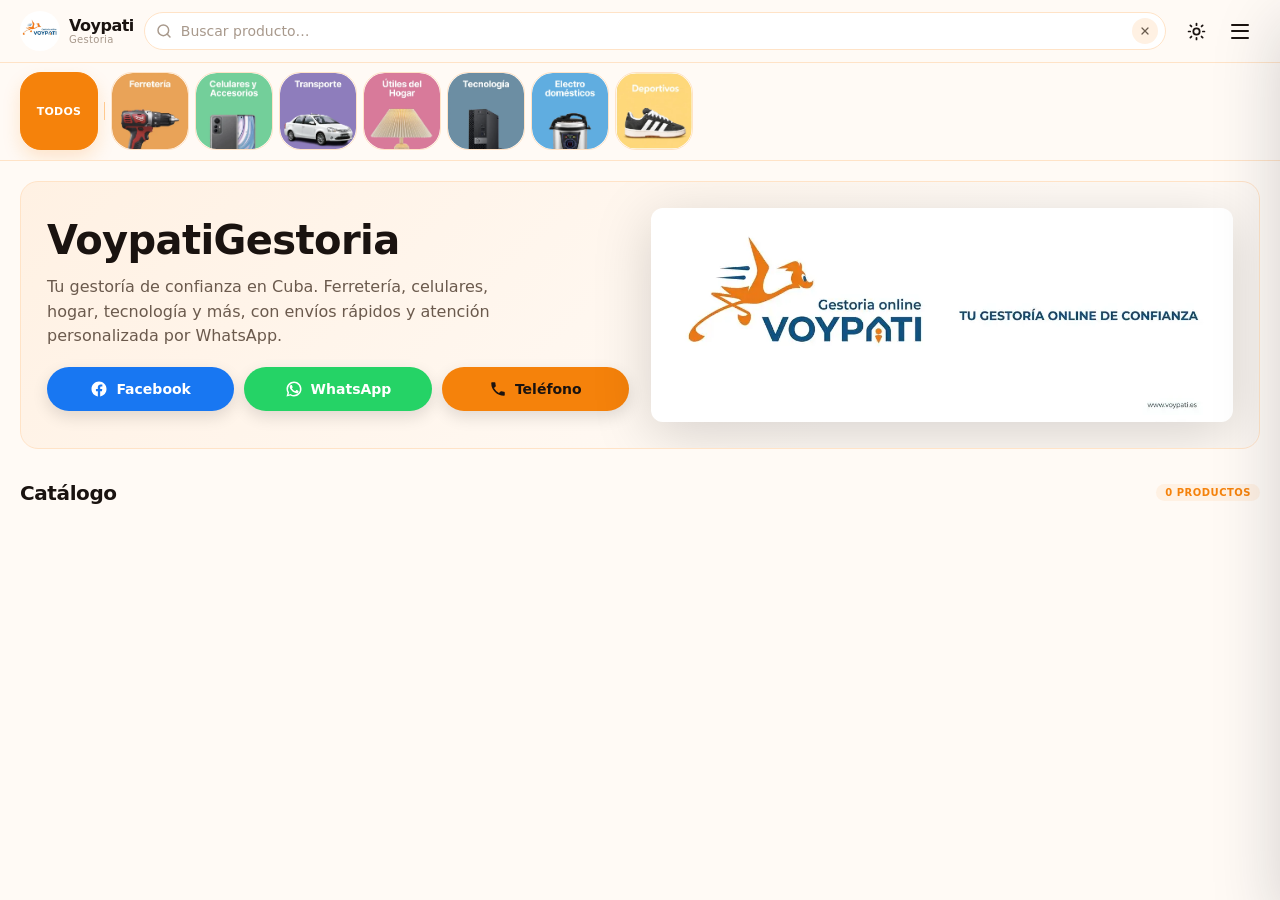
==== commit 7321b07c: "Texto Describe Cambio" ====
--- a/index.html
+++ b/index.html
@@ -23,6 +23,9 @@
   <meta name="apple-mobile-web-app-status-bar-style" content="black-translucent" />
   <meta name="apple-mobile-web-app-title" content="VoypatiGestoria" />
   <link rel="manifest" href="manifest.json" />
+  <link rel="icon" type="image/png" sizes="32x32" href="icons/favicon-32.png" />
+  <link rel="icon" type="image/png" sizes="16x16" href="icons/favicon-16.png" />
+  <link rel="apple-touch-icon" href="icons/apple-touch-icon.png" />
   <!-- Fuentes: carga no bloqueante para conexiones lentas -->
   <link rel="preconnect" href="https://fonts.googleapis.com" />
   <link rel="preconnect" href="https://fonts.gstatic.com" crossorigin />
@@ -34,9 +37,13 @@
   <link rel="stylesheet" href="style.css" />
   <script>
     (function(){
-      var s=localStorage.getItem('vp-theme');
-      var d=window.matchMedia('(prefers-color-scheme: dark)').matches;
-      document.documentElement.setAttribute('data-theme', s||(d?'dark':'light'));
+      try {
+        var s = localStorage.getItem('vp-theme');
+        var d = window.matchMedia('(prefers-color-scheme: dark)').matches;
+        document.documentElement.setAttribute('data-theme', s || (d ? 'dark' : 'light'));
+      } catch (e) {
+        document.documentElement.setAttribute('data-theme', 'light');
+      }
     })();
   </script>
 </head>
@@ -133,7 +140,7 @@
       </a>
     </li>
     <li>
-      <a href="tel:+5358474565" class="menu-link">
+      <a href="tel:+5358474565" class="menu-link menu-link-tel">
         <svg viewBox="0 0 24 24" fill="currentColor" aria-hidden="true"><path d="M6.62 10.79a15.05 15.05 0 0 0 6.59 6.59l2.2-2.2a1 1 0 0 1 1.02-.24 11.36 11.36 0 0 0 3.57.57 1 1 0 0 1 1 1V20a1 1 0 0 1-1 1A17 17 0 0 1 3 4a1 1 0 0 1 1-1h3.5a1 1 0 0 1 1 1 11.36 11.36 0 0 0 .57 3.57 1 1 0 0 1-.25 1.02z"/></svg>
         Contactar por Teléfono
       </a>
@@ -148,25 +155,25 @@
     </button>
     <div class="filter-sep" aria-hidden="true"></div>
     <button class="chip chip-categoria" data-categoria="ferreteria" aria-pressed="false" aria-label="Ferretería">
-      <img src="Filtros/Ferreteria.webp" alt="" class="chip-img" aria-hidden="true" />
+      <img src="Filtros/Ferreteria.webp" alt="" class="chip-img" aria-hidden="true" onerror="this.style.display='none'" />
     </button>
     <button class="chip chip-categoria" data-categoria="celulares" aria-pressed="false" aria-label="Celulares y accesorios">
-      <img src="Filtros/Celulares%20y%20Accesorios.webp" alt="" class="chip-img" aria-hidden="true" />
+      <img src="Filtros/Celulares%20y%20Accesorios.webp" alt="" class="chip-img" aria-hidden="true" onerror="this.style.display='none'" />
     </button>
     <button class="chip chip-categoria" data-categoria="transporte" aria-pressed="false" aria-label="Transporte">
-      <img src="Filtros/Transporte.webp" alt="" class="chip-img" aria-hidden="true" />
+      <img src="Filtros/Transporte.webp" alt="" class="chip-img" aria-hidden="true" onerror="this.style.display='none'" />
     </button>
     <button class="chip chip-categoria" data-categoria="hogar" aria-pressed="false" aria-label="Útiles del hogar">
-      <img src="Filtros/Utiles%20del%20Hogar.webp" alt="" class="chip-img" aria-hidden="true" />
+      <img src="Filtros/Utiles%20del%20Hogar.webp" alt="" class="chip-img" aria-hidden="true" onerror="this.style.display='none'" />
     </button>
     <button class="chip chip-categoria" data-categoria="tecnologia" aria-pressed="false" aria-label="Tecnología">
-      <img src="Filtros/Tecnologia.webp" alt="" class="chip-img" aria-hidden="true" />
+      <img src="Filtros/Tecnologia.webp" alt="" class="chip-img" aria-hidden="true" onerror="this.style.display='none'" />
     </button>
     <button class="chip chip-categoria" data-categoria="electrodomesticos" aria-pressed="false" aria-label="Electrodomésticos">
-      <img src="Filtros/Electrodomesticos.webp" alt="" class="chip-img" aria-hidden="true" />
+      <img src="Filtros/Electrodomesticos.webp" alt="" class="chip-img" aria-hidden="true" onerror="this.style.display='none'" />
     </button>
     <button class="chip chip-categoria" data-categoria="deportivos" aria-pressed="false" aria-label="Deportivos">
-      <img src="Filtros/Deportivos.webp" alt="" class="chip-img" aria-hidden="true" />
+      <img src="Filtros/Deportivos.webp" alt="" class="chip-img" aria-hidden="true" onerror="this.style.display='none'" />
     </button>
   </div>
 </div>
--- a/style.css
+++ b/style.css
@@ -59,27 +59,55 @@
   /* Transiciones */
   --ease:     cubic-bezier(.32,.72,0,1);
   --ease-out: cubic-bezier(0,.55,.45,1);
+
+  /* Safe-area por defecto (evita áreas en blanco en navegadores sin soporte) */
+  --sat: env(safe-area-inset-top, 0px);
+  --sar: env(safe-area-inset-right, 0px);
+  --sab: env(safe-area-inset-bottom, 0px);
+  --sal: env(safe-area-inset-left, 0px);
 }
 
 /* ── RESET ──────────────────────────────────────────────────── */
 *, *::before, *::after {
   margin: 0; padding: 0;
   box-sizing: border-box;
-  font-family: 'Inter', system-ui, sans-serif;
+  font-family: 'Inter', system-ui, -apple-system, BlinkMacSystemFont, 'Segoe UI', Roboto, sans-serif;
   -webkit-tap-highlight-color: transparent;
 }
 
 html {
   scroll-behavior: smooth;
   -webkit-text-size-adjust: 100%;
-}
+  text-size-adjust: 100%;
+  padding-left: env(safe-area-inset-left, 0px);
+  padding-right: env(safe-area-inset-right, 0px);
+}
+
+/* Normaliza inputs/buttons en iOS Safari (evita estilos nativos y zoom al enfocar) */
+input, button, textarea, select {
+  font: inherit;
+  color: inherit;
+  -webkit-appearance: none;
+  appearance: none;
+  background: none;
+  border-radius: 0;
+}
+input[type="search"]::-webkit-search-cancel-button { -webkit-appearance: none; appearance: none; }
+input[type="search"]::-webkit-search-decoration { -webkit-appearance: none; appearance: none; }
+input:focus { outline: none; }
 
 body {
   background: var(--bg);
   color: var(--text);
+  min-height: 100vh;        /* fallback navegadores sin dvh */
   min-height: 100dvh;
   overflow-x: hidden;
   -webkit-font-smoothing: antialiased;
+  -moz-osx-font-smoothing: grayscale;
+  text-rendering: optimizeLegibility;
+  /* Evita el "rubber-band" horizontal en iOS al hacer swipe */
+  position: relative;
+  -webkit-overflow-scrolling: touch;
 }
 
 img { display: block; max-width: 100%; }
@@ -128,14 +156,17 @@
 }
 
 /* ── HEADER ─────────────────────────────────────────────────── */
-#header {
-  position: fixed; top: 0; left: 0; right: 0;
-  z-index: 100;
-  background: rgba(255,250,245,.94);
-  backdrop-filter: blur(20px);
-  -webkit-backdrop-filter: blur(20px);
-  border-bottom: 1px solid var(--border);
-}
+  #header {
+    position: fixed; top: 0; left: 0; right: 0;
+    z-index: 100;
+    background: rgba(255,250,245,.96);
+    border-bottom: 1px solid var(--border);
+    padding-top: var(--sat);
+    padding-left: var(--sal);
+    padding-right: var(--sar);
+    -webkit-transform: translateZ(0);
+    transform: translateZ(0);
+  }
 
 .header-inner {
   height: var(--header-h);
@@ -161,6 +192,12 @@
   color: #fff;
 }
 .logo-icon svg { width: 18px; height: 18px; }
+.logo-img {
+  width: 40px; height: 40px;
+  border-radius: 50%;
+  object-fit: cover;
+  flex-shrink: 0;
+}
 .logo-text {
   display: flex; flex-direction: column;
   line-height: 1.1;
@@ -287,14 +324,17 @@
 .mobile-menu {
   position: fixed; top: 0; right: 0;
   width: min(320px, 85vw);
+  height: 100vh;
   height: 100dvh;
   background: var(--bg-card);
   z-index: 160;
   transform: translateX(100%);
   transition: transform .35s var(--ease);
   overflow-y: auto;
+  -webkit-overflow-scrolling: touch;
   overscroll-behavior: contain;
-  padding-bottom: env(safe-area-inset-bottom);
+  padding-top: var(--sat);
+  padding-bottom: var(--sab);
   box-shadow: var(--shadow-xl);
 }
 .mobile-menu.open { transform: translateX(0); }
@@ -327,11 +367,40 @@
   padding-top: 18px;
 }
 .menu-link-wa svg { width: 20px; height: 20px; flex-shrink: 0; }
+.menu-link-tel {
+  color: var(--accent);
+  font-weight: 600;
+  margin-top: 8px;
+  border-top: 1px solid var(--border);
+  padding-top: 18px;
+}
+.menu-link-tel svg { width: 20px; height: 20px; flex-shrink: 0; }
+
+@media (max-width: 359px) {
+  .mobile-menu-header { padding: 16px 14px 14px; }
+  .mobile-menu-title { font-size: 14px; }
+  .mobile-menu-list { padding: 8px 0; }
+  .menu-link {
+    padding: 12px 16px;
+    font-size: 14px;
+    gap: 8px;
+    min-height: 48px;
+  }
+  .menu-link-wa {
+    margin-top: 6px;
+    padding-top: 14px;
+  }
+  .menu-link-tel {
+    margin-top: 6px;
+    padding-top: 14px;
+  }
+  .menu-link svg { width: 18px; height: 18px; }
+}
 
 /* ── FILTROS STICKY ─────────────────────────────────────────── */
 #filters-bar {
   position: sticky;
-  top: var(--header-h);
+  top: calc(var(--header-h) + var(--sat));
   z-index: 90;
   background: rgba(255,250,245,.96);
   backdrop-filter: blur(16px);
@@ -415,7 +484,7 @@
 /* ── LAYOUT PRINCIPAL ───────────────────────────────────────── */
 /* FIX: solo header fijo (62px). filters-bar ya ocupa su espacio en el flujo. */
 #main-content {
-  padding-top: var(--header-h);
+  padding-top: calc(var(--header-h) + var(--sat));
 }
 
 /* ── SECTION HEADERS ────────────────────────────────────────── */
@@ -455,7 +524,7 @@
 }
 .presentacion-texto { display: flex; flex-direction: column; gap: 14px; }
 .presentacion-title {
-  font-size: clamp(26px, 4.2vw, 40px);
+  font-size: clamp(22px, 6.5vw, 40px);
   font-weight: 900;
   letter-spacing: -.6px;
   line-height: 1.05;
@@ -463,7 +532,7 @@
   margin: 0;
 }
 .presentacion-lead {
-  font-size: 15px;
+  font-size: clamp(13px, 3.6vw, 16px);
   line-height: 1.55;
   color: var(--text-dim, #6b5a4d);
   margin: 0;
@@ -529,8 +598,8 @@
 
 #carousel-track {
   display: flex;
-  gap: 10px;
-  padding: 0 14px 14px;
+  gap: 8px;
+  padding: 0 10px 10px;
   overflow-x: auto;
   scroll-snap-type: x mandatory;
   -webkit-overflow-scrolling: touch;
@@ -699,19 +768,19 @@
   gap: 3px;
 }
 .p-card-categoria {
-  font-size: 10px; font-weight: 700;
+  font-size: clamp(9px, 2.4vw, 11px); font-weight: 700;
   text-transform: uppercase; letter-spacing: .7px;
   color: var(--accent);
 }
 .p-card-nombre {
-  font-size: 13px; font-weight: 600;
+  font-size: clamp(11px, 3.2vw, 15px); font-weight: 600;
   line-height: 1.35; color: var(--text);
   display: -webkit-box;
   -webkit-line-clamp: 2; -webkit-box-orient: vertical;
   overflow: hidden; flex: 1;
 }
 .p-card-modelos {
-  font-size: 10px; font-weight: 500;
+  font-size: clamp(8px, 2.2vw, 11px); font-weight: 500;
   color: var(--text-muted);
   white-space: nowrap; overflow: hidden; text-overflow: ellipsis;
 }
@@ -720,11 +789,11 @@
   margin-top: 7px;
 }
 .p-card-precio {
-  font-size: 17px; font-weight: 900;
+  font-size: clamp(14px, 4vw, 19px); font-weight: 900;
   color: var(--price); letter-spacing: -.5px;
 }
 .p-card-precio-og {
-  font-size: 11px; font-weight: 500;
+  font-size: clamp(9px, 2.6vw, 12px); font-weight: 500;
   color: var(--text-muted); text-decoration: line-through;
 }
 .p-card-disp {
@@ -753,16 +822,23 @@
   width: 100%;
   margin-top: 10px;
   padding: 16px 20px;
-  background: var(--accent);
+  background: rgba(245,130,11,.92);
   color: #fff;
   border-radius: var(--r-lg);
   font-size: 16px;
   font-weight: 700;
   letter-spacing: -.2px;
   transition: filter .18s ease, transform .12s ease;
-  box-shadow: 0 4px 14px color-mix(in srgb, var(--accent) 38%, transparent);
+  box-shadow: 0 4px 14px rgba(245,130,11,.35);
   text-decoration: none;
   min-height: unset;
+  /* Fallback sin color-mix para Safari < 16.2 */
+}
+@supports (color: color-mix(in srgb, red 50%, transparent)) {
+  .btn-call {
+    background: color-mix(in srgb, var(--accent) 92%, transparent);
+    box-shadow: 0 4px 14px color-mix(in srgb, var(--accent) 35%, transparent);
+  }
 }
 
 .btn-call:hover { filter: brightness(1.06); }
@@ -873,7 +949,19 @@
 .modal-close:hover { background: #fff; }
 .modal-close svg { width: 14px; height: 14px; }
 
-.modal-body { padding: 18px 20px 24px; }
+  .modal-body { padding: 14px 16px 20px; }
+  
+  @media (max-width: 359px) {
+  #modal {
+    max-height: 95dvh;
+    border-radius: var(--r-xl) var(--r-xl) 0 0;
+  }
+  .modal-gallery { aspect-ratio: 4 / 3; }
+  .modal-body { padding: 12px 14px 18px; }
+    .modal-nombre { font-size: clamp(16px, 5vw, 22px); }
+    .modal-precio-actual { font-size: clamp(20px, 6.5vw, 28px); }
+    .btn-wa, .btn-call { font-size: 14px; padding: 14px 16px; }
+  }
 
 .modal-top-row {
   display: flex; align-items: center; gap: 8px;
@@ -904,26 +992,26 @@
  .modal-disponibilidad.no { background: var(--red-light);   color: var(--red); }
  .modal-disponibilidad.soon { background: linear-gradient(135deg, var(--orange-light), #fff5e6); color: var(--orange); border: 1.5px solid var(--orange); }
  
- .modal-nombre {
-  font-size: 22px; font-weight: 800;
-  letter-spacing: -.5px; line-height: 1.2;
-  color: var(--text);
-}
+  .modal-nombre {
+   font-size: clamp(18px, 5.5vw, 26px); font-weight: 800;
+   letter-spacing: -.5px; line-height: 1.2;
+   color: var(--text);
+ }
 
 .modal-precios {
   display: flex; align-items: baseline; gap: 8px;
   margin: 10px 0;
 }
 .modal-precio-actual {
-  font-size: 28px; font-weight: 900;
+  font-size: clamp(22px, 7vw, 32px); font-weight: 900;
   color: var(--price); letter-spacing: -1px;
 }
 .modal-precio-og {
-  font-size: 15px; font-weight: 500;
+  font-size: clamp(13px, 3.8vw, 17px); font-weight: 500;
   color: var(--text-muted); text-decoration: line-through;
 }
 .modal-descuento {
-  font-size: 12px; font-weight: 800;
+  font-size: clamp(11px, 3vw, 13px); font-weight: 800;
   background: var(--orange-light); color: var(--orange);
   padding: 3px 8px; border-radius: var(--r-full);
   min-height: unset; min-width: unset;
@@ -950,7 +1038,7 @@
   color: var(--text-muted); margin-bottom: 6px;
 }
 .modal-desc {
-  font-size: 14px; font-weight: 400;
+  font-size: clamp(13px, 3.6vw, 16px); font-weight: 400;
   color: var(--text); line-height: 1.65;
 }
 
@@ -1012,6 +1100,11 @@
 #scroll-top:not([hidden]) { opacity: 1; transform: scale(1); }
 #scroll-top svg { width: 18px; height: 18px; }
 
+@media (max-width: 359px) {
+  #scroll-top { right: 10px; width: 40px; height: 40px; min-width: 40px; min-height: 40px; }
+  #scroll-top svg { width: 16px; height: 16px; }
+}
+
 /* ── RESPONSIVE AJUSTES ─────────────────────────────────────── */
 @media (min-width: 768px) {
   .section-header { padding: 24px 16px 14px; }
@@ -1079,6 +1172,12 @@
   color: var(--text);
 }
 [data-theme="dark"] .modal-close:hover {
+  background: var(--bg-elevated);
+}
+[data-theme="dark"] .search-wrap {
+  background: transparent;
+}
+[data-theme="dark"] .buscador {
   background: var(--bg-elevated);
 }
 
@@ -1251,23 +1350,201 @@
   .mapa-embed-wrap { padding-bottom: 34%; }
 }
 /* ════════════════════════════════════════════════════════════════
-   LOGO IMG — reemplaza el .logo-icon SVG por imagen PNG real
+   RESPONSIVE / CROSS-BROWSER — utilidades finales
 ════════════════════════════════════════════════════════════════ */
-.logo-img {
-  width: 40px;
-  height: 40px;
-  border-radius: 50%;          /* círculo, igual que el logo */
-  object-fit: cover;
-  flex-shrink: 0;
-  /* Sutil sombra para destacar sobre fondos claros y oscuros */
-  box-shadow: 0 1px 4px rgba(0,0,0,.18);
-}
-
-/* Eliminar el fondo azul del logo-icon ya que no se usa más */
-.logo-icon { display: none; }
-
-/* ════════════════════════════════════════════════════════════════
-   ÍCONOS — SVG inline con currentColor (se adaptan solos a claro/oscuro)
-════════════════════════════════════════════════════════════════ */
-.btn-mapa svg { width: 20px; height: 20px; }
-.menu-link svg { width: 22px; height: 22px; flex-shrink: 0; }+/* Filtros: scroll horizontal cómodo en iOS/Android */
+.filters-scroll {
+  -webkit-overflow-scrolling: touch;
+  scroll-snap-type: x mandatory;
+  -ms-overflow-style: none;
+  scrollbar-width: none;
+  overscroll-behavior-x: contain;
+  touch-action: pan-x;
+}
+.filters-scroll::-webkit-scrollbar { display: none; }
+
+/* Chips: área táctil suficiente en iPhone SE y Android */
+.chip {
+  min-height: 44px;
+  min-width: 44px;
+  -webkit-tap-highlight-color: transparent;
+  touch-action: manipulation;
+}
+
+/* Evita que el body haga scroll horizontal al abrir menú/modal */
+body.menu-open,
+body.modal-open {
+  overflow: hidden;
+  position: fixed;
+  left: 0; right: 0;
+}
+/* Ancho fijo para iOS al usar position:fixed, evita layout shift */
+@media (max-width: 640px) {
+  body.menu-open,
+  body.modal-open {
+    max-width: 100vw;
+    overscroll-behavior-y: none;
+  }
+}
+
+/* Tarjetas: evita highlight azul/verde nativo en Android/iOS al tocar */
+.p-card, .c-card, .chip, .menu-link, .pres-btn, .btn-call, .btn-wa, .btn-icon {
+  -webkit-tap-highlight-color: transparent;
+  touch-action: manipulation;
+}
+
+/* Ajuste para pantallas muy pequeñas (iPhone SE, Android pequeños) */
+@media (max-width: 359px) {
+  :root {
+    --header-h: 52px;
+  }
+  
+  .header-inner { gap: 4px; padding: 0 8px; height: 52px; }
+  .logo-text { display: none; }
+  .header-logo { gap: 0; }
+  .logo-icon { width: 32px; height: 32px; }
+  .logo-icon svg { width: 16px; height: 16px; }
+  .logo-img { width: 32px; height: 32px; }
+  
+  .btn-icon { width: 34px; height: 34px; min-width: 34px; min-height: 34px; }
+  .btn-icon svg { width: 18px; height: 18px; }
+  
+  .search-wrap { display: none; }
+  #btn-search-mobile { display: inline-flex; }
+  
+  .chip { width: 58px; height: 58px; }
+  .chip-label { font-size: 9px; letter-spacing: .1px; }
+  .filters-scroll { padding: 6px 8px; gap: 4px; }
+  .filter-sep { height: 12px; }
+  
+  .presentacion-section { padding: 12px 8px 2px; }
+  .presentacion-inner { padding: 14px 12px; gap: 12px; border-radius: var(--r-md, 12px); }
+  .presentacion-title { font-size: 18px; }
+  .presentacion-lead { font-size: 12px; line-height: 1.5; }
+  .presentacion-actions { gap: 6px; }
+  .pres-btn { font-size: 12px; padding: 10px 12px; min-width: unset; flex: 1 1 auto; }
+  .pres-btn svg { width: 16px; height: 16px; }
+  
+  .buscador { font-size: 16px; }
+  
+  .section-header { padding: 12px 8px 6px; }
+  .section-title { font-size: 15px; }
+  
+  #catalogo-grid { grid-template-columns: repeat(2, 1fr); gap: 5px; padding: 0 5px 5px; }
+  .p-card-body { padding: 6px 8px 8px; gap: 2px; }
+  .p-card-categoria { font-size: 9px; letter-spacing: .5px; }
+  .p-card-nombre { font-size: 11px; line-height: 1.4; }
+  .p-card-precio-wrap { margin-top: 4px; gap: 3px; }
+  .p-card-precio { font-size: 13px; }
+  .p-card-precio-og { font-size: 10px; }
+  .p-card-disp { margin-top: 4px; font-size: 9px; padding: 2px 6px; }
+  .p-card-badge-oferta { font-size: 8px; padding: 2px 6px; top: 6px; left: 6px; }
+  
+  .c-card { width: 120px; }
+  .c-card-body { padding: 6px; }
+  .c-card-name { font-size: 10px; line-height: 1.4; }
+  .c-card-price { font-size: 12px; margin-top: 3px; }
+  .c-card-price-original { font-size: 9px; }
+  .c-card-badge { font-size: 8px; padding: 2px 5px; margin-top: 3px; }
+  
+  .carousel-btn { width: 28px; height: 28px; min-width: 28px; min-height: 28px; }
+  .carousel-btn svg { width: 13px; height: 13px; }
+  .carousel-btn-prev { left: 2px; }
+  .carousel-btn-next { right: 2px; }
+  
+  #carousel-track { padding: 0 8px 8px; gap: 6px; }
+  
+  #filters-bar {
+    background: rgba(255,250,245,.98);
+    border-bottom: 1px solid var(--border);
+    backdrop-filter: none;
+    -webkit-backdrop-filter: none;
+  }
+  
+  .menu-overlay {
+    background: rgba(15,23,42,.6);
+    backdrop-filter: none;
+    -webkit-backdrop-filter: none;
+  }
+  
+  #modal-overlay {
+    background: rgba(15,23,42,.6);
+    backdrop-filter: none;
+    -webkit-backdrop-filter: none;
+  }
+}
+
+/* Ajuste fino para pantallas entre 360px y 399px */
+@media (min-width: 360px) and (max-width: 399px) {
+  :root {
+    --header-h: 52px;
+  }
+  
+  .header-inner { height: 52px; gap: 6px; padding: 0 10px; }
+  .logo-text { display: none; }
+  .header-logo { gap: 0; }
+  .logo-icon { width: 32px; height: 32px; }
+  .logo-icon svg { width: 16px; height: 16px; }
+  .logo-img { width: 32px; height: 32px; }
+  
+  .btn-icon { width: 34px; height: 34px; min-width: 34px; min-height: 34px; }
+  .btn-icon svg { width: 18px; height: 18px; }
+  
+  .search-wrap { display: none; }
+  #btn-search-mobile { display: inline-flex; }
+  
+  .chip { width: 62px; height: 62px; }
+  .chip-label { font-size: 9px; letter-spacing: .1px; }
+  .filters-scroll { padding: 7px 8px; gap: 4px; }
+  .filter-sep { height: 12px; }
+  
+  .presentacion-inner { padding: 16px 14px; gap: 14px; }
+  .presentacion-title { font-size: 20px; }
+  .presentacion-lead { font-size: 12px; line-height: 1.5; }
+  .pres-btn { font-size: 12px; padding: 10px 12px; min-width: unset; flex: 1 1 auto; }
+  
+  .section-header { padding: 14px 8px 8px; }
+  .section-title { font-size: 16px; }
+  
+  #catalogo-grid { gap: 6px; padding: 0 6px 6px; }
+  .p-card-body { padding: 7px 9px 9px; gap: 2px; }
+  .p-card-nombre { font-size: 11px; line-height: 1.4; }
+  .p-card-precio-wrap { margin-top: 4px; gap: 3px; }
+  .p-card-precio { font-size: 14px; }
+  .p-card-precio-og { font-size: 10px; }
+  .p-card-disp { margin-top: 4px; font-size: 9px; padding: 2px 6px; }
+  
+  .c-card { width: 130px; }
+  .c-card-body { padding: 7px; }
+  .c-card-name { font-size: 11px; line-height: 1.4; }
+  .c-card-price { font-size: 13px; margin-top: 3px; }
+  .c-card-price-original { font-size: 10px; }
+  .c-card-badge { font-size: 8px; padding: 2px 5px; margin-top: 3px; }
+  
+  .carousel-btn { width: 30px; height: 30px; min-width: 30px; min-height: 30px; }
+  .carousel-btn svg { width: 14px; height: 14px; }
+  
+  .modal-gallery { aspect-ratio: 4 / 3; }
+  
+  .modal-body { padding: 14px 16px 20px; }
+}
+
+/* Ajuste para pantallas muy anchas / tablets */
+@media (min-width: 768px) {
+  .header-inner { padding: 0 20px; }
+  #filters-bar .filters-scroll { padding: 10px 20px; }
+  .section-header { padding: 24px 20px 14px; }
+  .presentacion-section { padding: 20px 20px 8px; }
+}
+
+/* Asegura que el modal no se pegue al teclado en Android */
+#modal {
+  -webkit-overflow-scrolling: touch;
+}
+
+/* Fix Safari: evita que los enlaces telefónicos se vean azules por defecto */
+a[href^="tel:"] { color: inherit; }
+
+/* Quita borde naranja/azul en Android al tocar botones */
+button:focus, a:focus { outline: none; }
+button:focus-visible, a:focus-visible { outline: 2.5px solid var(--accent); outline-offset: 3px; border-radius: 4px; }
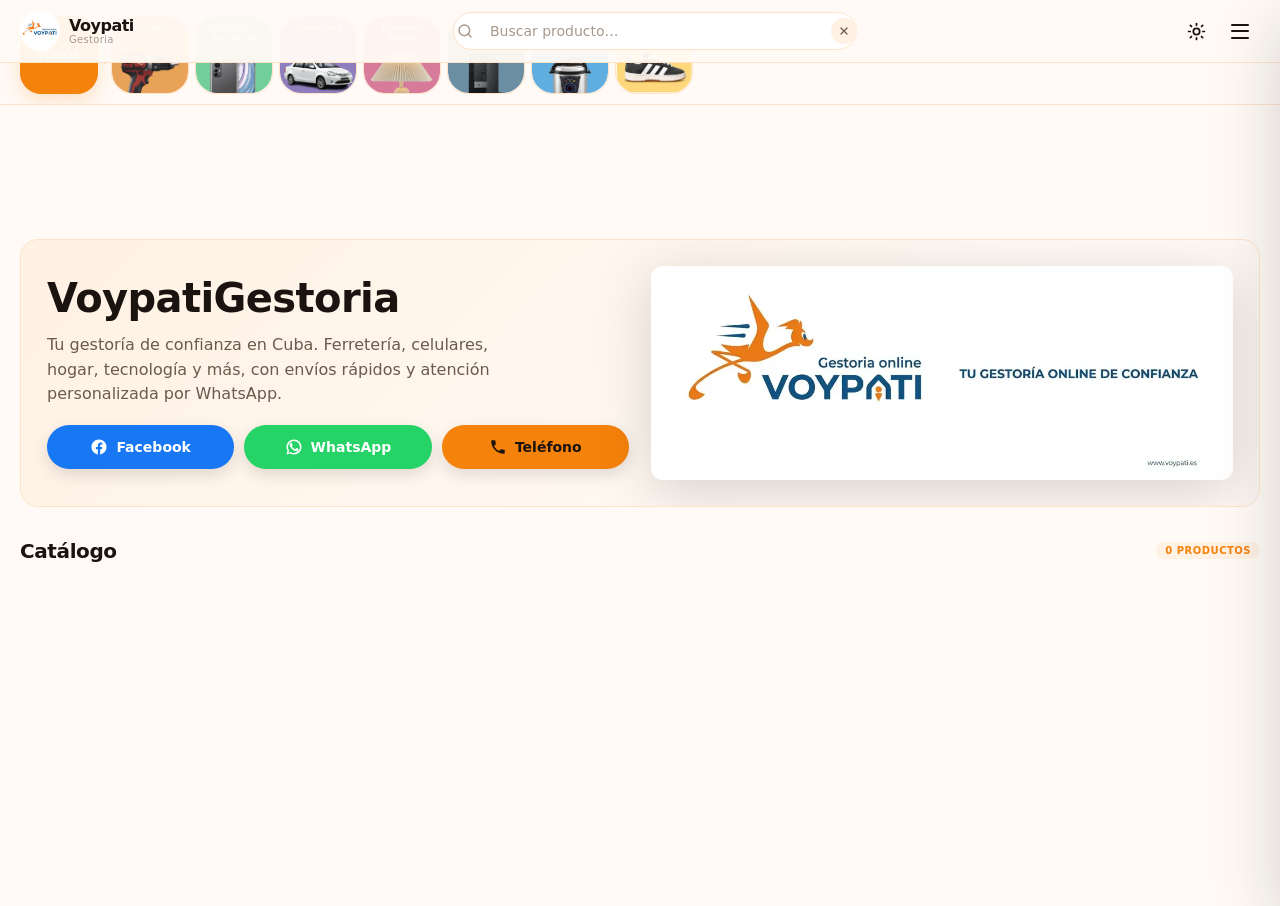
==== commit 051c9586: "Texto Describe Cambio" ====
--- a/index.html
+++ b/index.html
@@ -92,30 +92,10 @@
           <path d="M21 12.79A9 9 0 1 1 11.21 3 7 7 0 0 0 21 12.79z"/>
         </svg>
       </button>
-      <button class="btn-icon" id="btn-search-mobile" aria-label="Abrir buscador" aria-expanded="false">
-        <svg aria-hidden="true" focusable="false" viewBox="0 0 24 24" fill="none" stroke="currentColor" stroke-width="2.2" stroke-linecap="round" stroke-linejoin="round">
-          <circle cx="11" cy="11" r="8"/><line x1="21" y1="21" x2="16.65" y2="16.65"/>
-        </svg>
-      </button>
       <button class="btn-icon btn-menu" id="btn-menu" aria-label="Abrir menú" aria-expanded="false" aria-controls="mobile-menu">
         <span class="hamburger" aria-hidden="true"><span></span><span></span><span></span></span>
       </button>
     </div>
-  </div>
-
-  <!-- Buscador móvil dentro del header -->
-  <div class="mobile-search-bar" id="mobile-search-bar">
-    <div class="search-wrap">
-      <label for="buscador-mobile" class="sr-only">Buscar productos</label>
-      <svg class="search-icon" aria-hidden="true" focusable="false" viewBox="0 0 24 24" fill="none" stroke="currentColor" stroke-width="2.2" stroke-linecap="round" stroke-linejoin="round">
-        <circle cx="11" cy="11" r="8"/><line x1="21" y1="21" x2="16.65" y2="16.65"/>
-      </svg>
-      <input type="search" id="buscador-mobile" class="buscador" placeholder="Buscar producto…" autocomplete="off" autocorrect="off" spellcheck="false" aria-label="Buscar productos" />
-      <button class="search-clear" id="clear-mobile" aria-label="Limpiar búsqueda" hidden>
-        <svg aria-hidden="true" focusable="false" viewBox="0 0 24 24" fill="none" stroke="currentColor" stroke-width="2.5" stroke-linecap="round">
-          <line x1="18" y1="6" x2="6" y2="18"/><line x1="6" y1="6" x2="18" y2="18"/>
-        </svg>
-      </button>
     </div>
   </div>
 </header>
@@ -174,6 +154,21 @@
     </button>
     <button class="chip chip-categoria" data-categoria="deportivos" aria-pressed="false" aria-label="Deportivos">
       <img src="Filtros/Deportivos.webp" alt="" class="chip-img" aria-hidden="true" onerror="this.style.display='none'" />
+    </button>
+  </div>
+</div>
+
+<div id="sticky-search-bar" class="sticky-search-bar" hidden>
+  <div class="search-wrap">
+    <label for="buscador-sticky" class="sr-only">Buscar productos</label>
+    <svg class="search-icon" aria-hidden="true" focusable="false" viewBox="0 0 24 24" fill="none" stroke="currentColor" stroke-width="2.2" stroke-linecap="round" stroke-linejoin="round">
+      <circle cx="11" cy="11" r="8"/><line x1="21" y1="21" x2="16.65" y2="16.65"/>
+    </svg>
+    <input type="search" id="buscador-sticky" class="buscador" placeholder="Buscar producto…" autocomplete="off" autocorrect="off" spellcheck="false" aria-label="Buscar productos" />
+    <button class="search-clear" id="clear-sticky" aria-label="Limpiar búsqueda" hidden>
+      <svg aria-hidden="true" focusable="false" viewBox="0 0 24 24" fill="none" stroke="currentColor" stroke-width="2.5" stroke-linecap="round">
+        <line x1="18" y1="6" x2="6" y2="18"/><line x1="6" y1="6" x2="18" y2="18"/>
+      </svg>
     </button>
   </div>
 </div>
--- a/style.css
+++ b/style.css
@@ -172,8 +172,8 @@
   height: var(--header-h);
   display: flex;
   align-items: center;
-  gap: 10px;
-  padding: 0 14px;
+  gap: 8px;
+  padding: 0 10px;
 }
 
 /* Logo */
@@ -213,12 +213,49 @@
   letter-spacing: .3px;
 }
 
+/* En móviles el buscador se mantiene visible en el header; reducimos logo */
+@media (max-width: 767px) {
+  .header-inner .search-wrap {
+    display: flex;
+    max-width: 100%;
+  }
+  .header-logo {
+    gap: 6px;
+  }
+  .logo-text {
+    display: none;
+  }
+  .logo-img {
+    width: 34px; height: 34px;
+  }
+  .header-actions {
+    gap: 6px;
+  }
+}
+
 /* Buscador */
 .search-wrap {
   flex: 1;
   position: relative;
-  display: none; /* móvil: oculto por defecto */
+  display: none;
   align-items: center;
+  max-width: 420px;
+  margin: 0 auto;
+  padding: 0 8px;
+}
+@media (min-width: 768px) {
+  .search-wrap {
+    display: flex;
+  }
+}
+
+/* En móviles el buscador del header ya está siempre visible; solo saneamos reglas */
+@media (max-width: 767px) {
+  .header-inner .search-wrap {
+    display: flex;
+    max-width: 100%;
+  }
+  #btn-search-mobile { display: none; }
 }
 .search-icon {
   position: absolute; left: 12px;
@@ -286,27 +323,19 @@
 .btn-menu.open .hamburger span:nth-child(2) { opacity: 0; }
 .btn-menu.open .hamburger span:nth-child(3) { transform: translateY(-6.5px) rotate(-45deg); }
 
-/* Buscador móvil expandible - debajo de filtros */
-.mobile-search-bar {
-  display: block;
-  max-height: 0;
-  overflow: hidden;
-  padding: 0 14px;
-  border-top: 1px solid var(--border);
-  background: var(--bg);
-  transition: max-height 0.3s ease, padding 0.3s ease;
-}
-.mobile-search-bar.open {
-  max-height: 60px;
-  padding: 10px 14px;
-}
-.mobile-search-bar .search-wrap { display: flex; }
-
-/* Desktop: ocultar buscador móvil, usar header */
+/* Desktop: mostrar buscador en header y ocultar botón de búsqueda móvil */
 @media (min-width: 640px) {
   .search-wrap { display: flex; }
   #btn-search-mobile { display: none; }
-  .mobile-search-bar { display: none; }
+}
+
+/* En móviles el buscador del header ya está siempre visible; solo saneamos reglas */
+@media (max-width: 639px) {
+  .header-inner .search-wrap {
+    display: flex;
+    max-width: 100%;
+  }
+  #btn-search-mobile { display: none; }
 }
 
 /* ── MENÚ MÓVIL ─────────────────────────────────────────────── */
@@ -399,13 +428,36 @@
 
 /* ── FILTROS STICKY ─────────────────────────────────────────── */
 #filters-bar {
-  position: sticky;
+  position: relative;
+  z-index: 1;
+  background: rgba(255,250,245,.96);
+  border-bottom: 1px solid var(--border);
+  margin-top: 6px;
+}
+
+/* ── BUSCADOR STICKY (aparece al bajar del filtro estático) ──────── */
+.sticky-search-bar {
+  position: fixed;
   top: calc(var(--header-h) + var(--sat));
-  z-index: 90;
-  background: rgba(255,250,245,.96);
-  backdrop-filter: blur(16px);
-  -webkit-backdrop-filter: blur(16px);
+  left: 0; right: 0;
+  z-index: 89;
+  background: rgba(255,250,245,.98);
   border-bottom: 1px solid var(--border);
+  padding: 8px 14px;
+  transform: translateY(-100%);
+  opacity: 0;
+  pointer-events: none;
+  transition: transform .2s ease, opacity .2s ease;
+}
+.sticky-search-bar.visible {
+  transform: translateY(0);
+  opacity: 1;
+  pointer-events: auto;
+}
+.sticky-search-bar .search-wrap {
+  display: flex;
+  max-width: 600px;
+  margin: 0 auto;
 }
 
 .filters-scroll {
@@ -487,6 +539,11 @@
   padding-top: calc(var(--header-h) + var(--sat));
 }
 
+/* Ajuste cuando el sticky search reemplaza a los filtros */
+body.sticky-search-active #main-content {
+  padding-top: calc(var(--header-h) + var(--sat) + 52px);
+}
+
 /* ── SECTION HEADERS ────────────────────────────────────────── */
 .section-header {
   display: flex; align-items: center; justify-content: space-between;
@@ -656,7 +713,7 @@
 
 .c-card-img-wrap {
   width: 100%; aspect-ratio: 1;
-  overflow: hidden; background: var(--bg-elevated);
+  overflow: hidden; background: #fff;
 }
 .c-card-img {
   width: 100%; height: 100%;
@@ -726,7 +783,7 @@
 .p-card-img-wrap {
   position: relative;
   width: 100%; aspect-ratio: 1;
-  overflow: hidden; background: var(--bg-elevated);
+  overflow: hidden; background: #fff;
 }
 .p-card-img {
   width: 100%; height: 100%;
@@ -737,7 +794,7 @@
 
 /* Placeholder SVG mientras carga lazy */
 .p-card-img[data-src] {
-  background: linear-gradient(90deg, var(--bg-elevated) 25%, var(--border) 50%, var(--bg-elevated) 75%);
+  background: linear-gradient(90deg, #fff 25%, #ffe3c7 50%, #fff 75%);
   background-size: 200% 100%;
   animation: shimmer 1.4s infinite;
 }
@@ -956,8 +1013,9 @@
     max-height: 95dvh;
     border-radius: var(--r-xl) var(--r-xl) 0 0;
   }
-  .modal-gallery { aspect-ratio: 4 / 3; }
+  .modal-gallery { aspect-ratio: 1 / 1; background: #fff; }
   .modal-body { padding: 12px 14px 18px; }
+  #modal-img { background: #fff; }
     .modal-nombre { font-size: clamp(16px, 5vw, 22px); }
     .modal-precio-actual { font-size: clamp(20px, 6.5vw, 28px); }
     .btn-wa, .btn-call { font-size: 14px; padding: 14px 16px; }
@@ -1412,10 +1470,18 @@
   .search-wrap { display: none; }
   #btn-search-mobile { display: inline-flex; }
   
-  .chip { width: 58px; height: 58px; }
-  .chip-label { font-size: 9px; letter-spacing: .1px; }
-  .filters-scroll { padding: 6px 8px; gap: 4px; }
-  .filter-sep { height: 12px; }
+  .chip { width: 100px; height: 100px; border-radius: 14px; }
+  .chip-label { font-size: 11px; letter-spacing: .2px; }
+  .filters-scroll { padding: 8px 10px; gap: 8px; }
+  .filter-sep { height: 18px; }
+  
+  .chip-img { object-fit: contain; background: var(--bg-elevated); }
+  
+  .chip-todos {
+    padding: 14px;
+    font-size: 12px;
+    font-weight: 700;
+  }
   
   .presentacion-section { padding: 12px 8px 2px; }
   .presentacion-inner { padding: 14px 12px; gap: 12px; border-radius: var(--r-md, 12px); }
@@ -1493,10 +1559,18 @@
   .search-wrap { display: none; }
   #btn-search-mobile { display: inline-flex; }
   
-  .chip { width: 62px; height: 62px; }
-  .chip-label { font-size: 9px; letter-spacing: .1px; }
-  .filters-scroll { padding: 7px 8px; gap: 4px; }
-  .filter-sep { height: 12px; }
+  .chip { width: 100px; height: 100px; border-radius: 14px; }
+  .chip-label { font-size: 11px; letter-spacing: .2px; }
+  .filters-scroll { padding: 8px 10px; gap: 8px; }
+  .filter-sep { height: 18px; }
+  
+  .chip-img { object-fit: contain; background: var(--bg-elevated); }
+  
+  .chip-todos {
+    padding: 14px;
+    font-size: 12px;
+    font-weight: 700;
+  }
   
   .presentacion-inner { padding: 16px 14px; gap: 14px; }
   .presentacion-title { font-size: 20px; }
@@ -1524,7 +1598,8 @@
   .carousel-btn { width: 30px; height: 30px; min-width: 30px; min-height: 30px; }
   .carousel-btn svg { width: 14px; height: 14px; }
   
-  .modal-gallery { aspect-ratio: 4 / 3; }
+  .modal-gallery { aspect-ratio: 1 / 1; background: #fff; }
+  #modal-img { background: #fff; }
   
   .modal-body { padding: 14px 16px 20px; }
 }
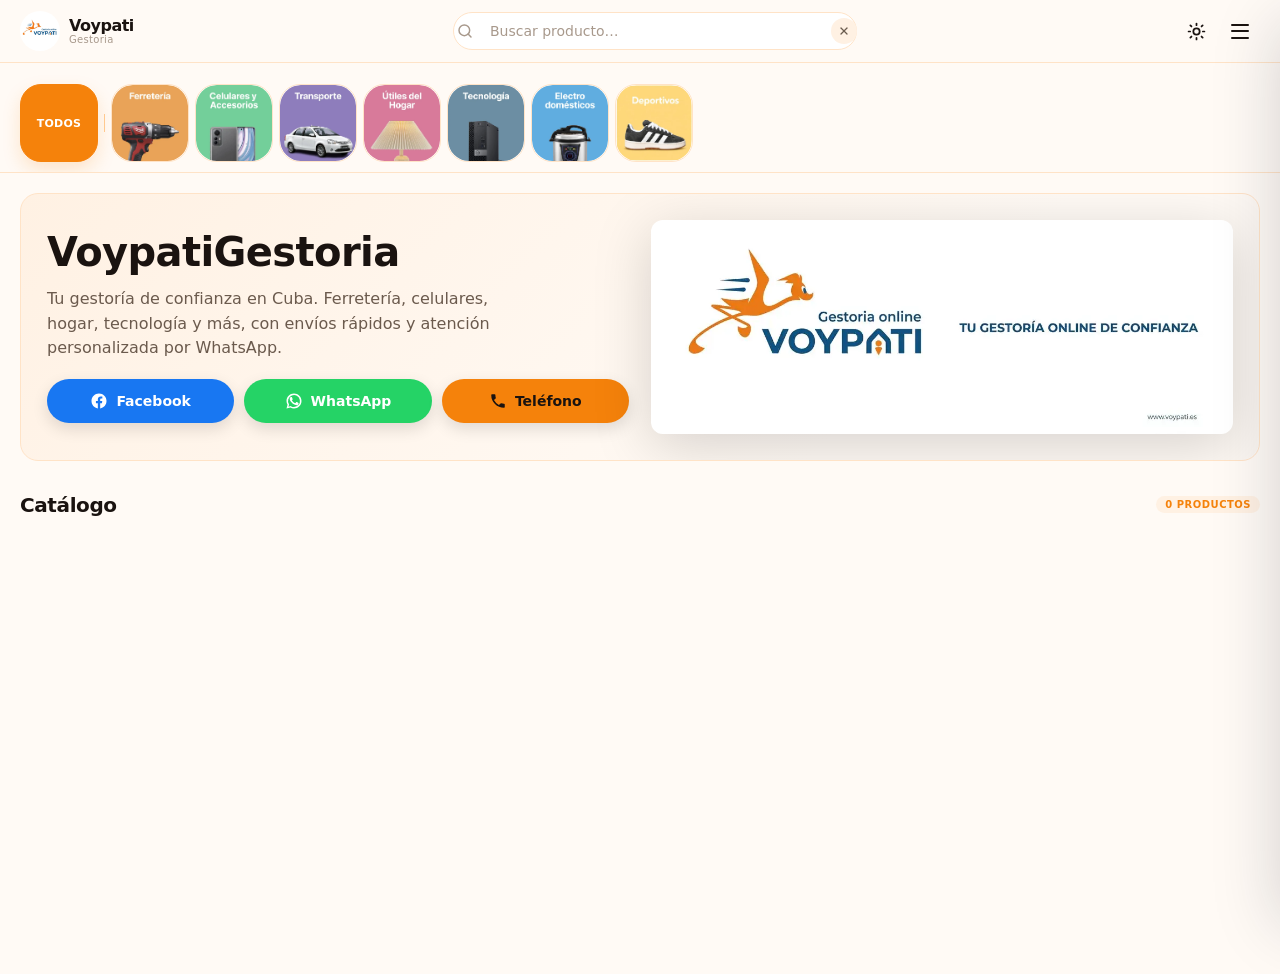
==== commit 7de0e939: "Texto Describe Cambio" ====
--- a/index.html
+++ b/index.html
@@ -96,7 +96,6 @@
         <span class="hamburger" aria-hidden="true"><span></span><span></span><span></span></span>
       </button>
     </div>
-    </div>
   </div>
 </header>
 
--- a/style.css
+++ b/style.css
@@ -427,12 +427,15 @@
 }
 
 /* ── FILTROS STICKY ─────────────────────────────────────────── */
+/* Debe quedar fijo justo debajo del header para que este no lo tape.
+   El espacio superior equivale a la altura del header + safe-area. */
 #filters-bar {
-  position: relative;
-  z-index: 1;
+  position: sticky;
+  top: calc(var(--header-h) + var(--sat));
+  z-index: 90;
   background: rgba(255,250,245,.96);
   border-bottom: 1px solid var(--border);
-  margin-top: 6px;
+  margin-top: calc(var(--header-h) + var(--sat) + 12px);
 }
 
 /* ── BUSCADOR STICKY (aparece al bajar del filtro estático) ──────── */
@@ -534,14 +537,15 @@
 }
 
 /* ── LAYOUT PRINCIPAL ───────────────────────────────────────── */
-/* FIX: solo header fijo (62px). filters-bar ya ocupa su espacio en el flujo. */
+/* El filtro es sticky y ya aporta su propio espacio (margin-top) bajo el
+   header, por lo que el main solo necesita un pequeño respiro. */
 #main-content {
-  padding-top: calc(var(--header-h) + var(--sat));
+  padding-top: 0;
 }
 
 /* Ajuste cuando el sticky search reemplaza a los filtros */
 body.sticky-search-active #main-content {
-  padding-top: calc(var(--header-h) + var(--sat) + 52px);
+  padding-top: 52px;
 }
 
 /* ── SECTION HEADERS ────────────────────────────────────────── */
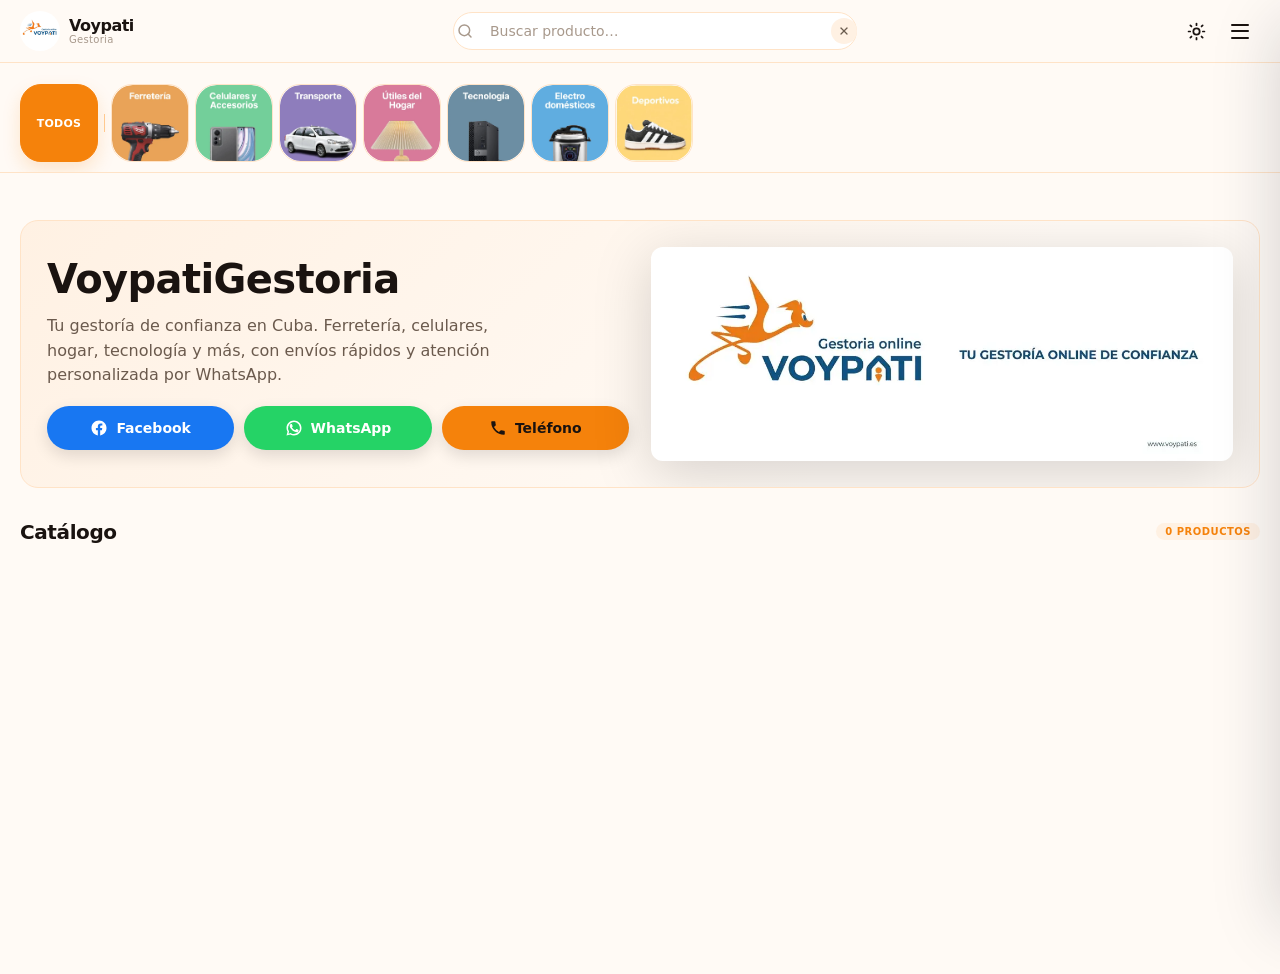
==== commit 9161380c: "Texto Describe Cambio" ====
--- a/index.html
+++ b/index.html
@@ -172,6 +172,11 @@
   </div>
 </div>
 
+<div id="seccion-actual" class="seccion-actual" hidden aria-live="polite">
+  <span class="seccion-actual-dot"></span>
+  <span class="seccion-actual-texto"></span>
+</div>
+
 <main id="main-content">
 
   <!-- PRESENTACIÓN -->
--- a/style.css
+++ b/style.css
@@ -426,41 +426,20 @@
   .menu-link svg { width: 18px; height: 18px; }
 }
 
-/* ── FILTROS STICKY ─────────────────────────────────────────── */
-/* Debe quedar fijo justo debajo del header para que este no lo tape.
-   El espacio superior equivale a la altura del header + safe-area. */
+/* ── FILTROS (estático, debajo del header) ──────────────────── */
+/* Estático: se queda en su lugar al hacer scroll y no desaparece,
+   evitando saltos de layout (tirón) en la página. */
 #filters-bar {
-  position: sticky;
-  top: calc(var(--header-h) + var(--sat));
+  position: relative;
   z-index: 90;
   background: rgba(255,250,245,.96);
   border-bottom: 1px solid var(--border);
   margin-top: calc(var(--header-h) + var(--sat) + 12px);
 }
 
-/* ── BUSCADOR STICKY (aparece al bajar del filtro estático) ──────── */
+/* ── BUSCADOR STICKY (desactivado: el filtro quedó estático) ───── */
 .sticky-search-bar {
-  position: fixed;
-  top: calc(var(--header-h) + var(--sat));
-  left: 0; right: 0;
-  z-index: 89;
-  background: rgba(255,250,245,.98);
-  border-bottom: 1px solid var(--border);
-  padding: 8px 14px;
-  transform: translateY(-100%);
-  opacity: 0;
-  pointer-events: none;
-  transition: transform .2s ease, opacity .2s ease;
-}
-.sticky-search-bar.visible {
-  transform: translateY(0);
-  opacity: 1;
-  pointer-events: auto;
-}
-.sticky-search-bar .search-wrap {
-  display: flex;
-  max-width: 600px;
-  margin: 0 auto;
+  display: none;
 }
 
 .filters-scroll {
@@ -537,15 +516,9 @@
 }
 
 /* ── LAYOUT PRINCIPAL ───────────────────────────────────────── */
-/* El filtro es sticky y ya aporta su propio espacio (margin-top) bajo el
-   header, por lo que el main solo necesita un pequeño respiro. */
+/* El filtro estático aporta su propio espacio (margin-top) bajo el header. */
 #main-content {
   padding-top: 0;
-}
-
-/* Ajuste cuando el sticky search reemplaza a los filtros */
-body.sticky-search-active #main-content {
-  padding-top: 52px;
 }
 
 /* ── SECTION HEADERS ────────────────────────────────────────── */
@@ -767,6 +740,67 @@
 @media (min-width: 768px)  { #catalogo-grid { gap: 12px; padding: 0 12px 12px; } }
 @media (min-width: 1024px) { #catalogo-grid { grid-template-columns: repeat(4, 1fr); } }
 @media (min-width: 1280px) { #catalogo-grid { grid-template-columns: repeat(5, 1fr); gap: 14px; padding: 0 14px 14px; } }
+
+/* ── SEPARADORES DE CATEGORÍA EN EL CATÁLOGO ─────────────────── */
+.catalogo-seccion {
+  grid-column: 1 / -1;
+  display: flex;
+  align-items: center;
+  gap: 10px;
+  margin: 18px 4px 8px;
+  scroll-margin-top: calc(var(--header-h) + var(--sat) + 70px);
+}
+.catalogo-seccion:first-child { margin-top: 4px; }
+.catalogo-seccion-dot {
+  width: 10px; height: 10px;
+  border-radius: 50%;
+  flex-shrink: 0;
+}
+.catalogo-seccion-titulo {
+  font-size: 15px;
+  font-weight: 800;
+  letter-spacing: -.3px;
+  color: var(--text);
+  white-space: nowrap;
+}
+.catalogo-seccion-linea {
+  flex: 1;
+  height: 1px;
+  background: var(--border);
+}
+
+/* Barra de sección actual (se muestra al bajar por el catálogo) */
+.seccion-actual {
+  position: sticky;
+  top: calc(var(--header-h) + var(--sat));
+  z-index: 85;
+  display: flex;
+  align-items: center;
+  gap: 8px;
+  margin: 0 8px;
+  padding: 8px 14px;
+  background: var(--bg-card);
+  border: 1px solid var(--border);
+  border-radius: var(--r-full);
+  box-shadow: var(--shadow-sm);
+  font-size: 13px;
+  font-weight: 700;
+  color: var(--text);
+  transform: translateY(-8px);
+  opacity: 0;
+  pointer-events: none;
+  transition: transform .2s var(--ease), opacity .2s ease;
+}
+.seccion-actual.visible {
+  transform: translateY(0);
+  opacity: 1;
+}
+.seccion-actual-dot {
+  width: 9px; height: 9px;
+  border-radius: 50%;
+  background: var(--accent);
+  flex-shrink: 0;
+}
 
 /* Tarjeta producto */
 .p-card {
